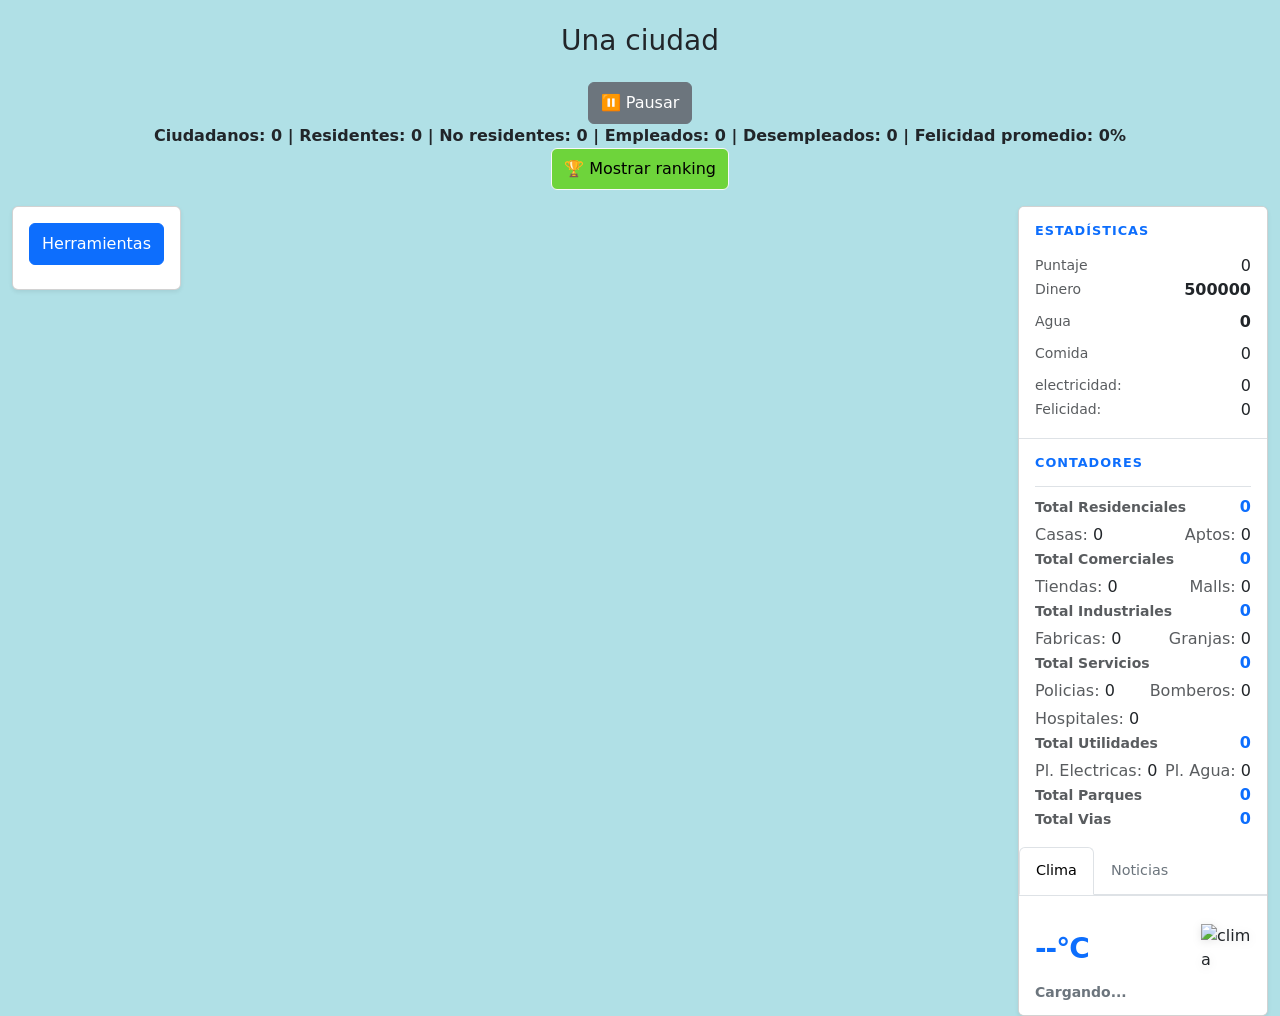
==== presentacion/vistas/juego.html @ f56097f0 "HU-23: Tablet Responsive Design (768-1024px) - COMPLETADA Implementación completa de responsividad t" ====
<!DOCTYPE html>
        <html lang="en">
        <head>
            <meta charset="UTF-8">
            <meta name="viewport" content="width=device-width, initial-scale=1.0">
            <title>juego</title>
            <!-- Bootstrap 5 CDN -->
            <link href="https://cdn.jsdelivr.net/npm/bootstrap@5.3.2/dist/css/bootstrap.min.css" rel="stylesheet">
            <link rel="stylesheet" type="text/css" href="../estilos/juego.css">
        </head>
        <body>
            <!-- game over oculto -->
            <div id="overlay-gameover" class="oculto">
                <div id="panel-gameover" class="panel">
                    <h2>💀 GAME OVER</h2>
                    <p>Tu ciudad ha colapsado por mala gestión.</p>
                </div>
            </div>

            <div id="contenedor-alertas" class="contenedor-alertas"></div>
            <h3 id="nombreCiudad" class="text-center my-4"> Una ciudad </h3>
            <button id="pausado" type="button" class="btn btn-secondary">⏸ Pausar</button>
            <div id="container-config" class="oculto">
                <h3> Deseas continuar o Eliminar? </h3>
                <button id="continuar" type="button" class="btn btn-secondary">▶ Reanudar</button>
                <button id="reiniciar" type="button" class="btn btn-secondary">Eliminar Ciudad Actual</button>
            </div>
            <div class="container-labels">
                <label id="estadisticasCiudadanos" class="text-center fw-semibold">Ciudadanos: 0 | Residentes: 0 | No residentes: 0 | Empleados: 0 | Desempleados: 0 | Felicidad promedio: 0%</label>
            </div>
            <button id="btnRanking" type="button" class="btn btn-light">🏆 Mostrar ranking</button>

            <div class="container-fluid d-flex mt-3 game-layout game-layout--baseline" data-layout-reference="desktop-baseline-v1">
                <div class="col-auto me-4 game-layout-col game-layout-col--construction tablet-sidebar-construction" id="desktopConstructionPanel">
                    <div class="tablet-sidebar-section tablet-sidebar-section--construction">
                    <div class="card shadow-sm">
                        <div class="card-body">
                            <button class="btn btn-primary w-100 mb-2" type="button" 
                                    data-bs-toggle="collapse" data-bs-target="#menuHerramientas">
                                Herramientas
                            </button>
        
                            <div class="collapse" id="menuHerramientas">
                                <div class="d-grid gap-2 border-top pt-2">
                                    
                                    <button class="btn btn-outline-success" type="button" 
                                            data-bs-toggle="collapse" data-bs-target="#opcionesConstruir">
                                        Construir
                                    </button>
        
                                    <div class="collapse" id="opcionesConstruir">
                                        <div class="d-grid gap-2 ms-2 border-start ps-2 my-2">
                                            
                                            <button class="btn btn-sm btn-light border" type="button" data-bs-toggle="collapse" data-bs-target="#tiposResidencia">Edificios residenciales</button>
                                            <div class="collapse ms-2" id="tiposResidencia">
                                                <div class="d-grid gap-1 py-1">
                                                    <button class="btn btn-objeto border" id="itemCasa" title="(Capacidad: 4, Costo: $1,000)">Casa</button>
                                                    <button class="btn btn-objeto border" id="itemApartamento" title="(Capacidad: 12, Costo: $3,000)">Apartamento</button>
                                                </div>
                                            </div>
        
                                            <button class="btn btn-sm btn-light border" type="button" data-bs-toggle="collapse" data-bs-target="#tipoComercial">Edificios comercial</button>
                                            <div class="collapse ms-2" id="tipoComercial">
                                                <div class="d-grid gap-1 py-1">
                                                    <button class="btn btn-objeto border" id="itemTienda" title="(Capacidad: 20, Costo: $5,000)">Tienda</button>
                                                    <button class="btn btn-objeto border" id="itemMall" title="(Capacidad: 100, Costo: $20,000)">Centro comercial</button>
                                                </div>
                                            </div>
        
                                            <button class="btn btn-sm btn-light border" type="button" data-bs-toggle="collapse" data-bs-target="#tipoIndustrial">Edificios industrial</button>
                                            <div class="collapse ms-2" id="tipoIndustrial">
                                                <div class="d-grid gap-1 py-1">
                                                    <button class="btn btn-objeto border" id="itemFabrica" title="(genera dinero: 800, Capacidad: 50, Costo: $5,000)">Fabrica</button>
                                                    <button class="btn btn-objeto border" id="itemGranja" title="(genera alimento: 50, Capacidad: 30, Costo: $7,000)">Granja</button>
                                                </div>
                                            </div>
        
                                            <button class="btn btn-sm btn-light border" type="button" data-bs-toggle="collapse" data-bs-target="#tipoServicio">Edificios de servicios</button>
                                            <div class="collapse ms-2" id="tipoServicio">
                                                <div class="d-grid gap-1 py-1">
                                                    <button class="btn btn-objeto border" id="itemPolicia" title="(genera felicidad: 10, Capacidad: 10, Costo: $5,000)">Policía</button>
                                                    <button class="btn btn-objeto border" id="itemBomberos" title="(genera felicidad: 10, Capacidad: 15, Costo: $8,000)">Bomberos</button>
                                                    <button class="btn btn-objeto border" id="itemHospital" title="(genera felicidad: 10, Capacidad: 50, Costo: $25,000)">Hospital</button>
                                                </div>
                                            </div>
        
                                            <button class="btn btn-sm btn-light border" type="button" data-bs-toggle="collapse" data-bs-target="#tipoUtilidad">Edificios de utilidad</button>
                                            <div class="collapse ms-2" id="tipoUtilidad">
                                                <div class="d-grid gap-1 py-1">
                                                    <button class="btn btn-objeto border" id="itemElectrica" title="(genera electricidad: 200, Capacidad: 100, Costo: $15,000)">Planta electrica</button>
                                                    <button class="btn btn-objeto border" id="itemAgua" title="(genera agua: 200, Capacidad: 150, Costo: $12,000)">Planta de agua</button>
                                                </div>
                                            </div>
        
                                            <button class="btn btn-sm btn-light border" id="itemParque" title="(costo: 1500)">Parque</button>
                                            <button class="btn btn-sm btn-light border" id="itemVia" title="(costo: 100)">Vía</button>
                                        </div>
                                    </div>
        
                                    <button class="btn btn-outline-danger" id="btnDemoler">
                                        Destruir
                                    </button>

                                    <button id="btnCalcularRuta" type="button" class="btn btn-dark">
                                        Calcular Ruta
                                    </button>

                                    <button id="btnExportar" type="button" class="btn">
                                        Exportar a JSON
                                    </button>
                                </div>
                            </div>
                        </div>
                    </div>
                    </div>
                </div> <!-- finalizacion container de herramientas desktop-->

                <div class="game-layout-col game-layout-col--map tablet-map-column">
                    <div id="grid-container" class="tablet-map-grid-container">
                        <div id="mapa" class="mapa"></div>
                    </div>
                </div>

                <!-- panel de informacion edificios (ESCONDIDO POR DEFECTO)-->
                <div id="panelEdificio" class="panel-edificio oculto">
                    <button id="cerrarPanel" class="btn btn-danger">X</button>

                    <h2 id="nombreEdificio"></h2>

                    <p><b>Costo construcción:</b> <span id="costoConstruccion"></span></p>
                    <p><b>Mantenimiento:</b> <span id="costoMantenimiento"></span></p>

                    <p><b>Consume electricidad:</b> <span id="consumoElectricidad"></span></p>
                    <p><b>Consume agua:</b> <span id="consumoAgua"></span></p>

                    <p><b>Tipo producción:</b> <span id="tipoProduccion"></span></p>
                    <p><b>Produce:</b> <span id="produccion"></span></p>

                    <p><b>Capacidad:</b> <span id="capacidad"></span></p>
                    <p><b>Ocupación:</b> <span id="ocupacion"></span></p>

                    <button id="btnDemolerPanel">Destruir Edificio</button>
                </div>

                <div class="col-auto ms-4 game-layout-col game-layout-col--tablet-sidebar tablet-sidebar-column">
                    <div class="card shadow-sm panel-derecho tablet-sidebar-card">
                        <div class="card-body p-0 d-flex flex-column tablet-sidebar-body">

                            <div class="tablet-sidebar-section tablet-sidebar-section--resources">
                                <div class="seccion-panel p-3">
                                    <h6 class="titulo-seccion">Estadísticas</h6>
                                    <div id="estadisticas-contenido">
                                        <div class="list-group list-group-flush">
                                            <div class="puntaje-container d-flex justify-content-between align-items-center">
                                                <span class="text-muted small">Puntaje</span>
                                                <span id="puntaje">0</span>
                                                <!-- Panel flotante -->
                                                    <div class="panel-desglose" id="panelDesglose">
                                                        <div class="titulo">Desglose</div>
                                                        <div>bal. Población: <span id="d-poblacion"></span></div>
                                                        <div>bal. Felicidad: <span id="d-felicidad"></span></div>
                                                        <div>bal. Dinero: <span id="d-dinero"></span></div>
                                                        <div>bal. Edificios: <span id="d-edificios"></span></div>
                                                        <div>bal. Recursos: <span id="d-recursos"></span></div>

                                                        <hr>

                                                        <div class="text-success">Bonificaciones: <span id="d-bonificaciones"></span></div>
                                                        <div class="text-danger">Penalizaciones: <span id="d-penalizaciones"></span></div>

                                                        <hr>

                                                        <div class="fw-bold">Total: <span id="d-total"></span></div>
                                                    </div>
                                            </div>
                                            <div class="d-flex justify-content-between align-items-center mb-2">
                                                <span class="text-muted small">Dinero</span>
                                                <span id="dinero" class="fw-bold">500000</span>
                                            </div>
                                            <div class="d-flex justify-content-between align-items-center mb-2">
                                                <span class="text-muted small">Agua</span>
                                                <span id="totalAgua" class="fw-bold">0</span>
                                            </div>
                                            <div class="d-flex justify-content-between align-items-center mb-2">
                                                <span class="text-muted small">Comida</span>
                                                <span id="totalAlimento">0</span>
                                            </div>
                                            <div class="d-flex justify-content-between align-items-center">
                                                <span class="text-muted small">electricidad:</span>
                                                <span id="totalElectricidad">0</span>
                                            </div>
                                            <div class="d-flex justify-content-between align-items-center">
                                                <span class="text-muted small">Felicidad:</span>
                                                <span id="promedioFelicidad">0</span>
                                            </div>
                                        </div>
                                    </div>
                                </div>
                            </div>

                            <div class="tablet-sidebar-section tablet-sidebar-section--construction" id="tabletConstructionSection" style="display: none;">
                                <!-- Placeholder: Construction section will be displayed on tablet via CSS -->
                            </div>

                            <div class="tablet-sidebar-section tablet-sidebar-section--statistics">
                                <div class="seccion-panel p-3 border-top">
                                    <h6 class="titulo-seccion">Contadores</h6>
                                    <div class="mt-2 pt-2 border-top">
                                        <div class="d-flex justify-content-between align-items-center">
                                            <span class="text-muted small fw-bold">Total Residenciales</span>
                                            <span id="contadorResidenciales" class="fw-bold text-primary">0</span>
                                        </div>
                                        <div class="d-flex justify-content-between mt-1">
                                            <span class="text-muted extra-small">Casas: <span id="contadorCasas" class="text-dark">0</span></span>
                                            <span class="text-muted extra-small">Aptos: <span id="contadorApartamentos" class="text-dark">0</span></span>
                                        </div>
                                        <div class="d-flex justify-content-between align-items-center">
                                            <span class="text-muted small fw-bold">Total Comerciales</span>
                                            <span id="contadorComerciales" class="fw-bold text-primary">0</span>
                                        </div>
                                        <div class="d-flex justify-content-between mt-1">
                                            <span class="text-muted extra-small">Tiendas: <span id="contadorTiendas" class="text-dark">0</span></span>
                                            <span class="text-muted extra-small">Malls: <span id="contadorMalls" class="text-dark">0</span></span>
                                        </div>
                                        <div class="d-flex justify-content-between align-items-center">
                                            <span class="text-muted small fw-bold">Total Industriales</span>
                                            <span id="contadorIndustriales" class="fw-bold text-primary">0</span>
                                        </div>
                                        <div class="d-flex justify-content-between mt-1">
                                            <span class="text-muted extra-small">Fabricas: <span id="contadorFabricas" class="text-dark">0</span></span>
                                            <span class="text-muted extra-small">Granjas: <span id="contadorGranjas" class="text-dark">0</span></span>
                                        </div>
                                        <div class="d-flex justify-content-between align-items-center">
                                            <span class="text-muted small fw-bold">Total Servicios</span>
                                            <span id="contadorServicios" class="fw-bold text-primary">0</span>
                                        </div>
                                        <div class="d-flex justify-content-between mt-1">
                                            <span class="text-muted extra-small">Policias: <span id="contadorPolicias" class="text-dark">0</span></span>
                                            <span class="text-muted extra-small">Bomberos: <span id="contadorBomberos" class="text-dark">0</span></span>
                                        </div>
                                        <div class="d-flex justify-content-between mt-1">
                                            <span class="text-muted extra-small">Hospitales: <span id="contadorHospitales" class="text-dark">0</span></span>
                                        </div>
                                        <div class="d-flex justify-content-between align-items-center">
                                            <span class="text-muted small fw-bold">Total Utilidades</span>
                                            <span id="contadorUtilidades" class="fw-bold text-primary">0</span>
                                        </div>
                                        <div class="d-flex justify-content-between mt-1">
                                            <span class="text-muted extra-small">Pl. Electricas: <span id="contadorElectricas" class="text-dark">0</span></span>
                                            <span class="text-muted extra-small">Pl. Agua: <span id="contadorAgua" class="text-dark">0</span></span>
                                        </div>
                                        <div class="d-flex justify-content-between align-items-center">
                                            <span class="text-muted small fw-bold">Total Parques</span>
                                            <span id="contadorParques" class="fw-bold text-primary">0</span>
                                        </div>
                                        <div class="d-flex justify-content-between align-items-center">
                                            <span class="text-muted small fw-bold">Total Vias</span>
                                            <span id="contadorVias" class="fw-bold text-primary">0</span>
                                        </div>
                                    </div>
                                </div>
                            </div>
                            </div>

                            <div class="tablet-sidebar-section tablet-sidebar-section--climate-news">
                                <!-- Tabs for Climate and News - touch-friendly for tablet -->
                                <ul class="nav nav-tabs tablet-climate-news-tabs" id="climateNewsTabs" role="tablist">
                                    <li class="nav-item" role="presentation">
                                        <button class="nav-link active tablet-tab-button" id="climate-tab" data-bs-toggle="tab" data-bs-target="#climate-pane" type="button" role="tab" aria-controls="climate-pane" aria-selected="true">
                                            Clima
                                        </button>
                                    </li>
                                    <li class="nav-item" role="presentation">
                                        <button class="nav-link tablet-tab-button" id="news-tab" data-bs-toggle="tab" data-bs-target="#news-pane" type="button" role="tab" aria-controls="news-pane" aria-selected="false">
                                            Noticias
                                        </button>
                                    </li>
                                </ul>

                                <div class="tab-content tablet-climate-news-content" id="climateNewsTabContent">
                                    <!-- Climate Tab -->
                                    <div class="tab-pane fade show active" id="climate-pane" role="tabpanel" aria-labelledby="climate-tab">
                                        <div class="seccion-panel p-3">
                                            <div id="clima-contenido">
                                                <div class="d-flex align-items-center justify-content-between mb-2">
                                                    <h3 id="clima-temp" class="fw-bold mb-0 text-primary">--°C</h3>
                                                    <img id="clima-icono" src="" alt="clima" class="clima-img">
                                                </div>

                                                <div id="clima-condicion" class="text-capitalize fw-semibold mb-3 small text-secondary">
                                                    Cargando...
                                                </div>

                                                <div class="list-group list-group-flush border-top pt-2">
                                                    <div class="clima-detalle">
                                                        <span class="text-muted small">Humedad</span>
                                                        <span id="clima-humedad" class="clima-valor">--%</span>
                                                    </div>
                                                    <div class="clima-detalle">
                                                        <span class="text-muted small">Viento</span>
                                                        <span id="clima-viento" class="clima-valor">-- m/s</span>
                                                    </div>
                                                </div>
                                            </div>
                                        </div>
                                    </div>

                                    <!-- News Tab -->
                                    <div class="tab-pane fade" id="news-pane" role="tabpanel" aria-labelledby="news-tab">
                                        <div class="seccion-panel p-3">
                                            <div id="noticias-contenido">
                                            </div>
                                        </div>
                                    </div>
                                </div>
                            </div>
                        </div>
                    </div>
                </div>
            </div>
            
            <script type="module" src="../../negocio/controladorJuego.js"></script>
            <script type="module" src="../../negocio/controladorRutas.js"></script>
            <script src="https://cdn.jsdelivr.net/npm/bootstrap@5.3.2/dist/js/bootstrap.bundle.min.js"></script>
            
        </body>
    </html>
---- presentacion/estilos/juego.css ----
body{
    display: flex;
    flex-direction: column;
    align-items: center;
    background-color:powderblue ;
}

/* These classes are intentionally neutral to keep desktop/tablet/mobile
   appearance unchanged while introducing semantic layout anchors. */
.game-layout--baseline {
    width: 100%;
}

.game-layout-col,
.tablet-map-column,
.tablet-map-grid-container,
.tablet-sidebar-column,
.tablet-sidebar-card,
.tablet-sidebar-body,
.tablet-sidebar-section,
.tablet-sidebar-construction {
    min-width: 0;
}

.cursor-demolicion {
    cursor: url("/textures/hammer1redim.png"), auto;
}

#mapa{
    display: grid;
    gap: 2px;

    width: min(800px, 80vw);
    aspect-ratio: 1 / 1;
}

#nombreCiudad{
    text-align: center;
}

#overlay-gameover {
    position: fixed;
    top: 0;
    left: 0;
    width: 100%;
    height: 100%;

    display: flex;
    justify-content: center;
    align-items: center;

    background: rgba(0, 0, 0, 0.75);
    z-index: 9999;
    color: white;

    opacity: 1;
    visibility: visible;

    transition: opacity 0.3s ease;
}

@keyframes fadeIn {
    to {
        opacity: 1;
    }
}

#panel-gameover {
    transform: scale(0.8);
    animation: zoomIn 0.4s ease forwards;
}

@keyframes zoomIn {
    to {
        transform: scale(1);
    }
}

#overlay-gameover.oculto{
    display: none;
}

.oculto{
    display:none;
}


#container-config{
    position: fixed;
    top: 50%;
    left: 50%;
    transform: translate(-50%, -50%);
    
    background-color: rgb(85, 152, 95);
    border: 2px solid #b4aaaa;
    border-radius: 5px;
    padding: 15px;
    width: 250px;         
    max-height: 40vh;     
    color:white;
    
    overflow-y: auto; 
    
    box-shadow: 0 5px 15px rgba(0,0,0,0.3);
    z-index: 9999;
}

#continuar{
    margin-bottom: 10px;
}

.contenedor-alertas {
    position: fixed;
    top: 20px;
    right: 20px;
    z-index: 9999;
    display: flex;
    flex-direction: column;
    gap: 10px;
}

.alerta-toast {
    background: rgba(0, 0, 0, 0.6);
    color: #fff;
    padding: 10px 15px;
    border-radius: 8px;
    font-size: 14px;
    background: linear-gradient(
        135deg,
        rgba(0,0,0,0.8),
        rgba(50,50,50,0.7)
    );
    opacity: 0;
    transform: translateY(-10px);
    transition: all 0.3s ease;
}

.alerta-toast.mostrar {
    opacity: 1;
    transform: translateY(0);
}

.alerta-toast.ocultar {
    opacity: 0;
    transform: translateY(-10px);
}

.alerta-toast--inmigracion {
    background: linear-gradient(135deg, rgba(8, 102, 45, 0.95), rgba(23, 153, 79, 0.88));
    border-left: 4px solid #9df3b7;
}

.alerta-toast--emigracion {
    background: linear-gradient(135deg, rgba(144, 22, 22, 0.95), rgba(190, 35, 35, 0.88));
    border-left: 4px solid #ffb2b2;
}

.alerta-toast--crisis {
    background: linear-gradient(135deg, rgba(75, 8, 8, 0.97), rgba(122, 12, 12, 0.9));
    border-left: 4px solid #ff5f5f;
}

.overlay-pausa {
    position: fixed;
    top: 0;
    left: 0;
    width: 100%;
    height: 100%;

    background: rgba(0, 0, 0, 0.6);
    z-index: 1000;
}

/* a destacar */
.container-config.activo {
    position: relative;
    z-index: 1001; /* mas alto que overlay */
}

#panelEdificio {
    position: fixed;
    top: 50%;
    left: 50%;
    transform: translate(-50%, -50%);
    
    background-color: rgb(39, 35, 35);
    border: 2px solid #333;
    border-radius: 5px;
    padding: 15px;
    width: 250px;         
    max-height: 40vh;     
    color:white;
    
    overflow-y: auto; 
    
    box-shadow: 0 5px 15px rgba(0,0,0,0.3);
    z-index: 9998;
}

#cerrarPanel{
    border: 1px solid black;
    padding: 2px 6px;
    font-size: 12px;
    width: 25px;
    height: 25px;
    cursor: pointer;
}

#btnDemolerPanel{
    border: 1px solid #c0392b;
    color: #c0392b;
    background: transparent;

    padding: 4px 8px;
    font-size: 15px;

    border-radius: 4px;
    cursor: pointer;

    transition: all 0.2s ease;
}

#btnDemolerPanel:hover{
    background: #c0392b;
    color: white;
}

#btnExportar{
    background-color:gold;
    color: black;
    border: none;
}

.puntaje-container {
    position: relative;
    cursor: pointer;
}

/* Panel oculto por defecto */
.panel-desglose {
    position: absolute;
    top: 120%;
    right: 0;

    width: 220px;
    padding: 10px;

    background: #1e1e1e;
    color: #fff;
    border-radius: 8px;
    font-size: 12px;

    box-shadow: 0 4px 12px rgba(0,0,0,0.3);

    opacity: 0;
    visibility: hidden;
    transform: translateY(-5px);

    transition: all 0.2s ease;
    z-index: 1000;
}

/* el hover */
.puntaje-container:hover .panel-desglose {
    opacity: 1;
    visibility: visible;
    transform: translateY(0);
}

/* Detalles */
.panel-desglose {
    opacity: 0;
    visibility: hidden;
    transform: translateY(-5px);
    transition: all 0.2s ease;
}

.panel-desglose hr {
    border: none;
    border-top: 1px solid rgba(255,255,255,0.2);
    margin: 6px 0;
}

.btn-light{
    background-color: #6ed43b;
}

.celda.origen {
    background-color: #c0392b; /* rojo */
}

.celda.destino {
    background-color: #c0392b; /* rojo */
}

.celda.ruta {
    border: solid;
    transition: background-color 0.2s;
    transition: border 0.2s; /* opcional para animar */
}

.container-labels{
    display: flex;
    gap: 10px;
    flex-wrap: wrap;
}

.celda{
    background: rgb(55, 181, 55);
    border-radius: 3px;

    display: flex;
    align-items: center;
    justify-content: center;
}

/* via */

.celda[subtype="r"]{
    background-image: url("/textures/via.webp");
    background-size: cover;
}

/* residenciales */

.celda[subtype="R1"]{
    background-image: url("/textures/casa.png");
    background-size: cover;
    background-position: center;
    background-repeat: no-repeat;
}

.celda[subtype="R2"]{
    background-image: url("/textures/apartamento.png");
    background-size: cover;
    background-position: center;
    background-repeat: no-repeat;
}

/* comerciales */

.celda[subtype="C1"]{
    background-image: url("/textures/tienda.png");
    background-size: cover;
    background-position: center;
    background-repeat: no-repeat;
}

.celda[subtype="C2"]{
    background-image: url("/textures/centro-comercial.png");
    background-size: cover;
    background-position: center;
    background-repeat: no-repeat;
}

/* industriales */

.celda[subtype="I1"]{
    background-image: url("/textures/fabrica1.webp");
    background-size: cover;
    background-position: center;
    background-repeat: no-repeat;
}

.celda[subtype="I2"]{
    background-image: url("/textures/granja.png");
    background-size: cover;
    background-position: center;
    background-repeat: no-repeat;
}

/* planta servicios */

.celda[subtype="S1"]{
    background-image: url("/textures/policia-estacion.png");
    background-size: cover;
    background-position: center;
    background-repeat: no-repeat;
}

.celda[subtype="S2"]{
    background-image: url("/textures/estacion-bomberos.png");
    background-size: cover;
    background-position: center;
    background-repeat: no-repeat;
}

.celda[subtype="S3"]{
    background-image: url("/textures/hospital.png");
    background-size: cover;
    background-position: center;
    background-repeat: no-repeat;
}

/* plantas utilidad */

.celda[subtype="U1"]{
    background-image: url("/textures/planta-electrica.png");
    background-size: cover;
    background-position: center;
    background-repeat: no-repeat;
}

.celda[subtype="U2"]{
    background-image: url("/textures/planta-agua.png");
    background-size: cover;
    background-position: center;
    background-repeat: no-repeat;
}

/* parque */

.celda[subtype="P1"]{
    background-image: url("/textures/parque.png");
    background-size: cover;
    background-position: center;
    background-repeat: no-repeat;
}

.panel-derecho {
    width: 250px; 
    min-height: 400px;
    background-color: #ffffff;
}

.seccion-panel:hover {
    background-color: #f8f9fa; 
}

.seccion-panel h6 {
    color: #0d6efd;
    font-weight: bold;
    text-transform: uppercase;
    font-size: 0.8rem;
    margin-bottom: 1rem;
}

/* Contenedor de la imagen del clima */
.clima-img {
    width: 50px;
    height: 50px;
    filter: drop-shadow(0px 2px 4px rgba(0, 0, 0, 0.1));
}


.clima-detalle {
    display: flex;
    justify-content: space-between;
    align-items: center;
    margin-bottom: 0.25rem;
}

.clima-valor {
    font-weight: bold;
    font-size: 0.875rem; 
}


.titulo-seccion {
    color: #6c757d;
    text-transform: uppercase;
    font-size: 0.75rem;
    letter-spacing: 1px;
    font-weight: bold;
}


#clima-temp {
    letter-spacing: -1px;
}

.noticia-item {
    padding: 12px 0;
    border-bottom: 1px solid #eee;
    transition: background-color 0.2s;
}

.noticia-item:last-child {
    border-bottom: none; 
}


.noticia-img {
    width: 100%;
    height: 120px;
    object-fit: cover; 
    border-radius: 6px;
    margin-bottom: 8px;
    background-color: #f0f0f0;
}

/* Título de la noticia */
.noticia-titulo {
    font-size: 0.9rem;
    font-weight: 700;
    line-height: 1.3;
    margin-bottom: 6px;
    color: #212529;
}

/* Descripción corta */
.noticia-desc {
    font-size: 0.75rem;
    color: #6c757d;
    margin-bottom: 8px;
    /* Efecto de recorte a 3 líneas */
    display: -webkit-box;
    -webkit-line-clamp: 3;
    -webkit-box-orient: vertical;
    overflow: hidden;
}

/* Pie de la noticia (Fecha y Link) */
.noticia-footer {
    display: flex;
    justify-content: space-between;
    align-items: center;
}

.noticia-fecha {
    font-size: 0.7rem;
    color: #0d6efd;
    font-weight: 600;
}

.noticia-link {
    font-size: 0.7rem;
    text-decoration: none;
    font-weight: bold;
    color: #0d6efd;
}

.noticia-link:hover {
    text-decoration: underline;
}

/* Ajuste para que el panel derecho pueda moverse hacia abajo*/
.panel-derecho {
    max-height: 90vh;
    overflow-y: auto;
}

.seccion-panel {
    background-color: #fff;
}

.titulo-seccion {
    font-size: 0.85rem;
    text-transform: uppercase;
    letter-spacing: 1px;
    color: #495057;
    font-weight: 800;
    margin-bottom: 15px;
}

/* ═══════════════════════════════════════════════════════════╗
   PASO 7 & 8: Global Touch & Accessibility Improvements
   Button sizing, hover states, and tooltip styling
   ═══════════════════════════════════════════════════════════╝ */

/* Global button sizing for consistency */
button:not(.tablet-tab-button):not(.nav-link) {
    min-height: 32px;
    padding: 8px 12px !important;
    transition: all 0.2s ease;
}

/* Bootstrap tooltips styling */
.tooltip {
    font-size: 0.85rem;
}

.tooltip-inner {
    background-color: rgba(0, 0, 0, 0.9);
    border-radius: 4px;
    padding: 8px 12px;
    max-width: 200px;
    text-align: left;
    word-wrap: break-word;
    line-height: 1.3;
}

/* Button titles fallback styling */
button[title],
a[title],
[data-bs-toggle="tooltip"] {
    position: relative;
}

/* ═══════════════════════════════════════════════════════════╗
   HU-23: TABLET RESPONSIVE (768px - 1024px)
   Steps 3, 4, 5, 6: Layout 70/30 + Sidebar reordering + Climate/News tabs + Orientation support
   Steps 7, 8: Touch-friendly buttons + Tooltip & Modal scaling
   ═══════════════════════════════════════════════════════════╝ */

/* ─────────────────────────────────────────────────────────
   PASO 5: Climate & News Tabs (Touch-Friendly)
   ─────────────────────────────────────────────────────────*/

.tablet-climate-news-tabs {
    border-bottom: 2px solid #dee2e6;
    margin-bottom: 0;
    padding: 0;
}

.tablet-tab-button {
    padding: 12px 16px !important;
    min-height: 44px;
    font-size: 0.9rem;
    font-weight: 500;
    border: none;
    border-bottom: 3px solid transparent;
    border-radius: 0;
    color: #6c757d;
    transition: all 0.2s ease;
    touch-action: manipulation;
}

.tablet-tab-button:hover {
    color: #212529;
    background-color: #f8f9fa;
    border-bottom-color: #ccc;
}

.tablet-tab-button.active {
    color: #0d6efd;
    border-bottom-color: #0d6efd;
    background-color: transparent;
}

.tablet-climate-news-content {
    padding: 0;
    min-height: 200px;
}

.tablet-climate-news-content .tab-pane {
    padding: 12px 0;
}

.tablet-climate-news-content .seccion-panel {
    margin: 0;
    border: none;
}

/* ─────────────────────────────────────────────────────────
   PASO 6: ORIENTATION SUPPORT - VERTICAL (PORTRAIT)
   768px - 1024px, Portrait orientation
   ─────────────────────────────────────────────────────────*/

@media (min-width: 768px) and (max-width: 1024px) and (orientation: portrait) {
    /* Step 3: Prevent global horizontal scroll */
    body {
        overflow-x: hidden;
    }

    .game-layout {
        display: grid;
        grid-template-columns: 30% 70%;
        grid-template-rows: auto;
        gap: 0;
        width: 100%;
        max-width: 100%;
        overflow-x: hidden;
    }

    /* Grid positioning: Resources, Construction, Maps, Statistics */
    .game-layout-col--construction {
        grid-column: 1;
        grid-row: 2;
        margin: 0;
        padding: 0;
        border: none;
    }

    .game-layout-col--construction .tablet-sidebar-section {
        margin: 0;
        padding: 12px;
        border-bottom: 2px solid #f0f0f0;
    }

    .game-layout-col--construction .card {
        border-radius: 0;
        margin: 0;
    }

    /* Map column: appears on the right */
    .game-layout-col--map {
        grid-column: 2;
        grid-row: 1 / 4;
        width: 100%;
        min-width: 0;
        overflow-x: hidden;
        padding: 10px;
    }

    /* Tablet sidebar column: appears on the left */
    .game-layout-col--tablet-sidebar {
        grid-column: 1;
        grid-row: 1;
        grid-row-end: 3;
        width: 100%;
        min-width: 0;
        margin-left: 0;
        height: auto;
        max-height: 90vh;
        overflow-y: auto;
    }

    /* Step 3: Layout 70/30 distribution (adjusted for grid) */
    .tablet-map-grid-container {
        width: 100%;
        display: flex;
        justify-content: center;
        align-items: center;
        padding: 10px;
    }

    /* Step 3: Adjust grid cell size to fit 100% within available space */
    #mapa {
        width: min(100%, 85vw * 0.7);
        max-width: 100%;
        aspect-ratio: 1 / 1;
    }

    .tablet-sidebar-card {
        width: 100%;
        border-radius: 0;
        box-shadow: none;
        border-left: 1px solid #ddd;
    }

    .tablet-sidebar-body {
        flex-direction: column;
        overflow-y: auto;
        max-height: 90vh;
    }

    /* Step 4: Sidebar section ordering - Resources (top) */
    .tablet-sidebar-section--resources {
        order: 1;
        border-bottom: 2px solid #f0f0f0;
        padding: 12px;
    }

    .tablet-sidebar-section--resources .seccion-panel {
        padding: 12px !important;
    }

    .tablet-sidebar-section--resources .titulo-seccion {
        font-size: 0.75rem;
        margin-bottom: 10px;
    }

    /* Step 4: Sidebar section ordering - Statistics (bottom) */
    .tablet-sidebar-section--statistics {
        order: 3;
        border-bottom: 2px solid #f0f0f0;
        padding: 12px;
    }

    .tablet-sidebar-section--statistics .seccion-panel {
        padding: 12px !important;
    }

    .tablet-sidebar-section--statistics .titulo-seccion {
        font-size: 0.75rem;
        margin-bottom: 10px;
    }

    /* Step 5: Climate & News section with tabs (bottom-most) */
    .tablet-sidebar-section--climate-news {
        order: 4;
        padding: 0;
        max-height: 25vh;
        overflow: hidden;
        border-bottom: 2px solid #f0f0f0;
        display: flex;
        flex-direction: column;
    }

    .tablet-sidebar-section--climate-news .tablet-climate-news-tabs {
        margin: 0;
        border-bottom: 1px solid #ddd;
    }

    .tablet-sidebar-section--climate-news .tablet-climate-news-content {
        overflow-y: auto;
        flex: 1;
        min-height: 0;
    }

    .tablet-sidebar-section--climate-news .seccion-panel {
        padding: 10px !important;
        margin-bottom: 8px;
    }

    .tablet-sidebar-section--climate-news .titulo-seccion {
        font-size: 0.7rem;
        margin-bottom: 6px;
    }

    /* Compress content in sidebar sections for tablet */
    .tablet-sidebar-section--resources .list-group {
        font-size: 0.8rem;
    }

    .tablet-sidebar-section--resources .d-flex {
        margin-bottom: 6px;
        font-size: 0.8rem;
    }

    .tablet-sidebar-section--statistics .d-flex {
        font-size: 0.75rem;
        margin-bottom: 4px;
    }

    /* ─────────────────────────────────────────────────────
       PASO 7: Touch-Friendly Buttons (Portrait)
       ─────────────────────────────────────────────────────*/

    /* All buttons in tablet view: min height 44px, adequate padding */
    .btn {
        min-height: 44px;
        padding: 10px 16px !important;
        font-size: 0.95rem;
        transition: all 0.2s ease;
        display: flex;
        align-items: center;
        justify-content: center;
    }

    /* Construction menu buttons: increased spacing */
    .game-layout-col--construction .btn {
        min-height: 44px;
        padding: 12px 16px !important;
        font-size: 0.9rem;
        margin-bottom: 8px;
        border-radius: 4px;
    }

    .game-layout-col--construction .d-grid.gap-2 {
        gap: 8px !important;
    }

    .game-layout-col--construction #menuHerramientas {
        max-height: 35vh;
        overflow-y: auto;
    }

    /* Tab buttons already 44px, ensure consistent spacing */
    .tablet-tab-button {
        margin-bottom: 4px;
    }

    /* All nav items with adequate spacing */
    .nav-item {
        margin-right: 4px;
    }

    /* ─────────────────────────────────────────────────────
       PASO 8: Tooltips & Modals Scaling (Portrait)
       ─────────────────────────────────────────────────────*/

    /* Bootstrap tooltip customization */
    .tooltip {
        font-size: 0.95rem;
    }

    .tooltip-inner {
        padding: 10px 14px;
        background-color: rgba(0, 0, 0, 0.9);
        border-radius: 4px;
        max-width: 250px;
        text-align: center;
        word-wrap: break-word;
    }

    /* Button titles (fallback for native tooltips) */
    button[title],
    a[title],
    [data-bs-toggle="tooltip"] {
        position: relative;
    }

    /* Panel de información de edificio: scaled to 60% width */
    #panelEdificio {
        width: 60vw;
        max-width: 550px;
        min-width: 280px;
        max-height: 70vh;
        padding: 18px;
        border-radius: 6px;
    }

    #panelEdificio h2 {
        font-size: 1.1rem;
        margin-bottom: 12px;
    }

    #panelEdificio p {
        font-size: 0.9rem;
        margin-bottom: 8px;
        line-height: 1.4;
    }

    #panelEdificio .btn {
        min-height: 40px;
        margin-top: 12px;
    }

    #cerrarPanel {
        min-height: 32px;
        min-width: 32px;
        padding: 4px 8px !important;
        font-size: 14px;
    }

    /* Overlay modals */
    #overlay-gameover {
        background: rgba(0, 0, 0, 0.85);
    }

    #container-config {
        width: 60vw;
        max-width: 500px;
        min-width: 280px;
        max-height: 70vh;
        border-radius: 6px;
    }
}

/* ─────────────────────────────────────────────────────────
   PASO 6: ORIENTATION SUPPORT - HORIZONTAL (LANDSCAPE)
   768px - 1024px, Landscape orientation
   Wider distribution: map more prominent, sidebars optimized
   ─────────────────────────────────────────────────────────*/

@media (min-width: 768px) and (max-width: 1024px) and (orientation: landscape) {
    /* Step 3: Prevent global horizontal scroll */
    body {
        overflow-x: hidden;
    }

    .game-layout {
        display: grid;
        grid-template-columns: 25% 50% 25%;
        grid-template-rows: 1fr;
        gap: 0;
        width: 100%;
        max-width: 100%;
        overflow-x: hidden;
        height: 100vh;
        max-height: 100vh;
    }

    /* Left sidebar: Resources & Construction */
    .game-layout-col--construction {
        grid-column: 1;
        grid-row: 1;
        margin: 0;
        padding: 0;
        border: none;
        overflow-y: auto;
        max-height: 100vh;
    }

    .game-layout-col--construction .tablet-sidebar-section {
        margin: 0;
        padding: 12px;
        border-bottom: 1px solid #f0f0f0;
    }

    .game-layout-col--construction .card {
        border-radius: 0;
        margin: 0;
    }

    /* Center: Map */
    .game-layout-col--map {
        grid-column: 2;
        grid-row: 1;
        width: 100%;
        min-width: 0;
        overflow: hidden;
        padding: 8px;
        display: flex;
        align-items: center;
        justify-content: center;
    }

    /* Right sidebar: Statistics, Climate & News */
    .game-layout-col--tablet-sidebar {
        grid-column: 3;
        grid-row: 1;
        width: 100%;
        min-width: 0;
        margin-left: 0;
        height: 100vh;
        max-height: 100vh;
        overflow-y: auto;
    }

    /* Step 3: Layout distribution for landscape */
    .tablet-map-grid-container {
        width: 100%;
        display: flex;
        justify-content: center;
        align-items: center;
        padding: 8px;
        height: 100%;
    }

    /* Adjust map for landscape: more compact */
    #mapa {
        width: min(100%, 50vw * 0.85);
        max-width: 100%;
        aspect-ratio: 1 / 1;
    }

    .tablet-sidebar-card {
        width: 100%;
        border-radius: 0;
        box-shadow: none;
        border-left: 1px solid #ddd;
    }

    .tablet-sidebar-body {
        flex-direction: column;
        overflow-y: auto;
        max-height: 100vh;
    }

    /* Step 4-5: Sidebar section ordering - Landscape */
    .tablet-sidebar-section--resources {
        order: 1;
        border-bottom: 1px solid #f0f0f0;
        padding: 12px;
        display: none;
    }

    .tablet-sidebar-section--resources .seccion-panel {
        padding: 10px !important;
    }

    .tablet-sidebar-section--resources .titulo-seccion {
        font-size: 0.7rem;
        margin-bottom: 8px;
    }

    .tablet-sidebar-section--statistics {
        order: 2;
        border-bottom: 1px solid #f0f0f0;
        padding: 12px;
    }

    .tablet-sidebar-section--statistics .seccion-panel {
        padding: 10px !important;
    }

    .tablet-sidebar-section--statistics .titulo-seccion {
        font-size: 0.7rem;
        margin-bottom: 8px;
    }

    /* Step 5: Climate & News section with tabs in landscape */
    .tablet-sidebar-section--climate-news {
        order: 3;
        padding: 0;
        overflow: hidden;
        border-bottom: 1px solid #f0f0f0;
        display: flex;
        flex-direction: column;
        flex: 1;
    }

    .tablet-sidebar-section--climate-news .tablet-climate-news-tabs {
        margin: 0;
        border-bottom: 1px solid #ddd;
    }

    .tablet-sidebar-section--climate-news .tablet-climate-news-content {
        overflow-y: auto;
        flex: 1;
        min-height: 0;
    }

    .tablet-sidebar-section--climate-news .seccion-panel {
        padding: 10px !important;
        margin-bottom: 0;
    }

    .tablet-sidebar-section--climate-news .titulo-seccion {
        font-size: 0.65rem;
        margin-bottom: 6px;
    }

    /* Compress content in landscape */
    .tablet-sidebar-section--statistics .d-flex {
        font-size: 0.7rem;
        margin-bottom: 2px;
    }

    /* ─────────────────────────────────────────────────────────
       PASO 7: Touch-Friendly Buttons (Landscape)
       ─────────────────────────────────────────────────────────*/

    /* All buttons in landscape: min height 44px, adequate padding */
    .btn {
        min-height: 44px;
        padding: 10px 16px !important;
        font-size: 0.9rem;
        transition: all 0.2s ease;
        display: flex;
        align-items: center;
        justify-content: center;
    }

    /* Construction menu styling for landscape left sidebar */
    .game-layout-col--construction .btn {
        min-height: 44px;
        padding: 12px 16px !important;
        font-size: 0.85rem;
        margin-bottom: 6px;
        border-radius: 4px;
    }

    .game-layout-col--construction .d-grid.gap-2 {
        gap: 6px !important;
    }

    .game-layout-col--construction #menuHerramientas {
        max-height: 70vh;
        overflow-y: auto;
    }

    /* Tab buttons in landscape */
    .tablet-tab-button {
        min-height: 42px;
        padding: 10px 14px !important;
        margin-bottom: 3px;
    }

    /* ─────────────────────────────────────────────────────────
       PASO 8: Tooltips & Modals Scaling (Landscape)
       ─────────────────────────────────────────────────────────*/

    /* Tooltip customization for landscape */
    .tooltip {
        font-size: 0.9rem;
    }

    .tooltip-inner {
        padding: 10px 14px;
        background-color: rgba(0, 0, 0, 0.9);
        border-radius: 4px;
        max-width: 240px;
        text-align: center;
        word-wrap: break-word;
    }

    /* Panel de información de edificio: scaled for landscape (60% width) */
    #panelEdificio {
        width: 60vw;
        max-width: 540px;
        min-width: 260px;
        max-height: 80vh;
        padding: 16px;
        border-radius: 6px;
    }

    #panelEdificio h2 {
        font-size: 1.05rem;
        margin-bottom: 10px;
    }

    #panelEdificio p {
        font-size: 0.85rem;
        margin-bottom: 6px;
        line-height: 1.3;
    }

    #panelEdificio .btn {
        min-height: 40px;
        margin-top: 10px;
    }

    #cerrarPanel {
        min-height: 32px;
        min-width: 32px;
        padding: 4px 8px !important;
        font-size: 14px;
    }

    /* Overlay modals */
    #overlay-gameover {
        background: rgba(0, 0, 0, 0.85);
    }

    #container-config {
        width: 60vw;
        max-width: 480px;
        min-width: 240px;
        max-height: 80vh;
        border-radius: 6px;
    }
}

/* ─────────────────────────────────────────────────────────*/
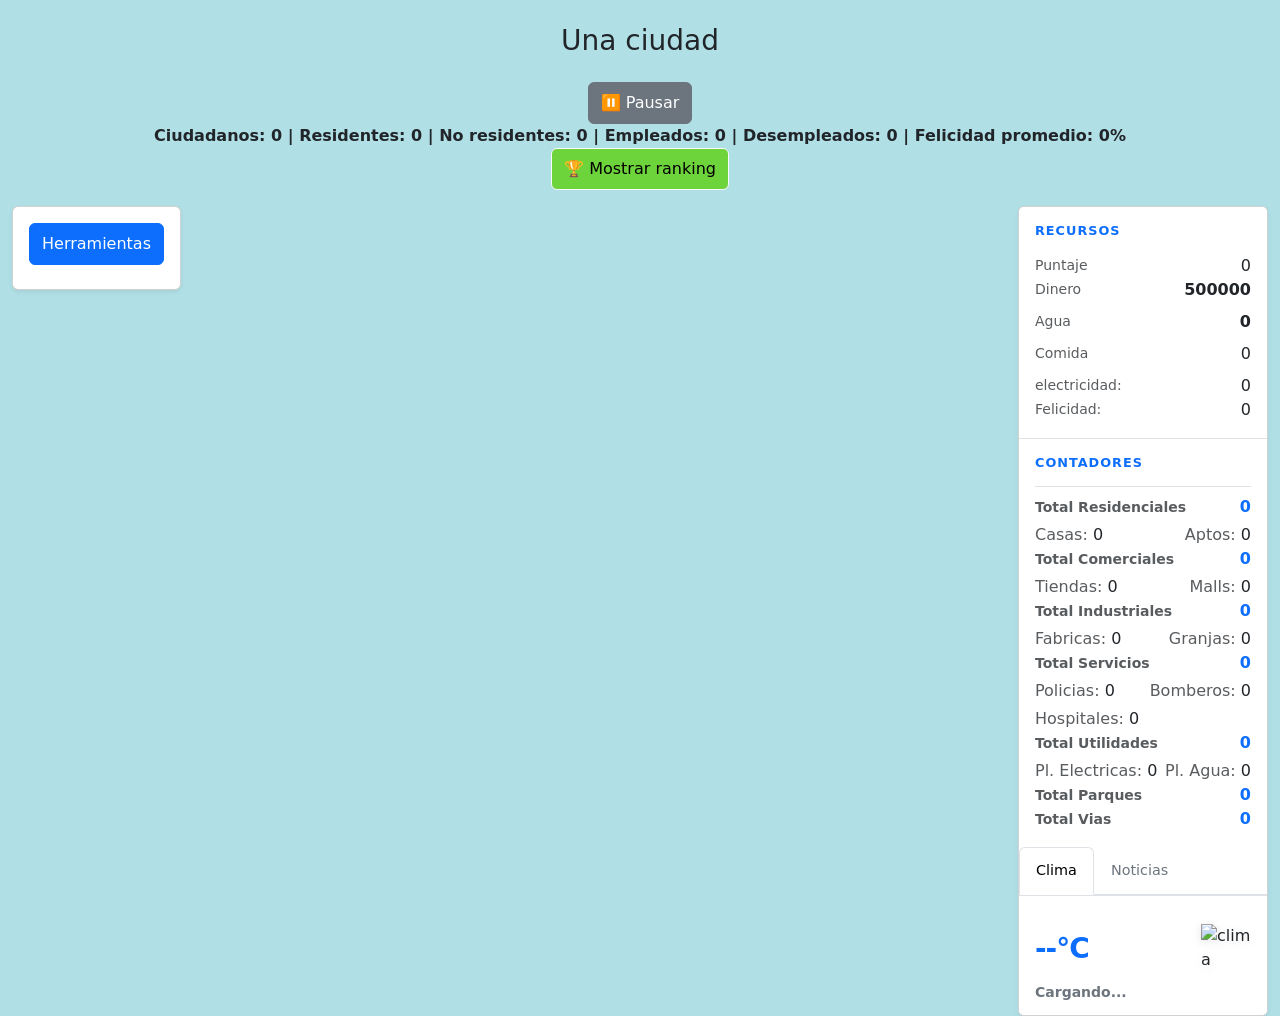
==== commit d436b632: "HU-23: ajuste final tablet y tooltips" ====
--- a/presentacion/vistas/juego.html
+++ b/presentacion/vistas/juego.html
@@ -32,8 +32,8 @@
 
             <div class="container-fluid d-flex mt-3 game-layout game-layout--baseline" data-layout-reference="desktop-baseline-v1">
                 <div class="col-auto me-4 game-layout-col game-layout-col--construction tablet-sidebar-construction" id="desktopConstructionPanel">
-                    <div class="tablet-sidebar-section tablet-sidebar-section--construction">
-                    <div class="card shadow-sm">
+                    <div class="tablet-sidebar-section tablet-sidebar-section--construction" id="desktopConstructionSection">
+                    <div class="card shadow-sm" id="constructionMenuContainer">
                         <div class="card-body">
                             <button class="btn btn-primary w-100 mb-2" type="button" 
                                     data-bs-toggle="collapse" data-bs-target="#menuHerramientas">
@@ -148,7 +148,7 @@
 
                             <div class="tablet-sidebar-section tablet-sidebar-section--resources">
                                 <div class="seccion-panel p-3">
-                                    <h6 class="titulo-seccion">Estadísticas</h6>
+                                    <h6 class="titulo-seccion">Recursos</h6>
                                     <div id="estadisticas-contenido">
                                         <div class="list-group list-group-flush">
                                             <div class="puntaje-container d-flex justify-content-between align-items-center">
@@ -198,7 +198,7 @@
                                 </div>
                             </div>
 
-                            <div class="tablet-sidebar-section tablet-sidebar-section--construction" id="tabletConstructionSection" style="display: none;">
+                            <div class="tablet-sidebar-section tablet-sidebar-section--construction" id="tabletConstructionSection">
                                 <!-- Placeholder: Construction section will be displayed on tablet via CSS -->
                             </div>
 
@@ -259,7 +259,6 @@
                                         </div>
                                     </div>
                                 </div>
-                            </div>
                             </div>
 
                             <div class="tablet-sidebar-section tablet-sidebar-section--climate-news">
@@ -319,9 +318,63 @@
                 </div>
             </div>
             
+            <script>
+                (function () {
+                    const mediaTablet = window.matchMedia("(min-width: 768px) and (max-width: 1024px)");
+
+                    function syncConstructionMenuPlacement() {
+                        const menuContainer = document.getElementById("constructionMenuContainer");
+                        const desktopSection = document.getElementById("desktopConstructionSection");
+                        const tabletSection = document.getElementById("tabletConstructionSection");
+
+                        if (!menuContainer || !desktopSection || !tabletSection) {
+                            return;
+                        }
+
+                        if (mediaTablet.matches) {
+                            if (menuContainer.parentElement !== tabletSection) {
+                                tabletSection.appendChild(menuContainer);
+                            }
+                        } else {
+                            if (menuContainer.parentElement !== desktopSection) {
+                                desktopSection.appendChild(menuContainer);
+                            }
+                        }
+                    }
+
+                    window.addEventListener("resize", syncConstructionMenuPlacement);
+                    document.addEventListener("DOMContentLoaded", syncConstructionMenuPlacement);
+                    syncConstructionMenuPlacement();
+                })();
+            </script>
+
             <script type="module" src="../../negocio/controladorJuego.js"></script>
             <script type="module" src="../../negocio/controladorRutas.js"></script>
             <script src="https://cdn.jsdelivr.net/npm/bootstrap@5.3.2/dist/js/bootstrap.bundle.min.js"></script>
+            <script>
+                (function () {
+                    const tooltipCandidates = document.querySelectorAll("[title]");
+
+                    tooltipCandidates.forEach((el) => {
+                        const titleValue = el.getAttribute("title");
+                        if (!titleValue) {
+                            return;
+                        }
+
+                        el.setAttribute("data-bs-title", titleValue);
+                        el.removeAttribute("title");
+                        el.setAttribute("data-bs-toggle", "tooltip");
+                    });
+
+                    const tooltipElements = document.querySelectorAll('[data-bs-toggle="tooltip"]');
+                    tooltipElements.forEach((el) => {
+                        new bootstrap.Tooltip(el, {
+                            trigger: "hover focus",
+                            container: "body"
+                        });
+                    });
+                })();
+            </script>
             
         </body>
     </html>
--- a/presentacion/estilos/juego.css
+++ b/presentacion/estilos/juego.css
@@ -505,6 +505,7 @@
     margin-bottom: 8px;
     /* Efecto de recorte a 3 líneas */
     display: -webkit-box;
+    line-clamp: 3;
     -webkit-line-clamp: 3;
     -webkit-box-orient: vertical;
     overflow: hidden;
@@ -647,6 +648,74 @@
    768px - 1024px, Portrait orientation
    ─────────────────────────────────────────────────────────*/
 
+@media (min-width: 768px) and (max-width: 1024px) {
+    body {
+        overflow-x: hidden;
+    }
+
+    .game-layout {
+        display: grid !important;
+        grid-template-columns: 70% 30%;
+        grid-template-rows: auto auto;
+        gap: 12px;
+        width: 100%;
+        max-width: 100%;
+        align-items: start;
+    }
+
+    .game-layout-col--map {
+        grid-column: 1;
+        grid-row: 1 / 3;
+        width: 100%;
+        min-width: 0;
+        padding: 8px;
+        overflow: hidden;
+    }
+
+    .game-layout-col--construction {
+        grid-column: 2;
+        grid-row: 1;
+        margin: 0 !important;
+        padding: 0;
+        width: 100%;
+        min-width: 0;
+    }
+
+    .game-layout-col--tablet-sidebar {
+        grid-column: 2;
+        grid-row: 2;
+        margin: 0 !important;
+        width: 100%;
+        min-width: 0;
+        max-height: 60vh;
+        overflow-y: auto;
+    }
+
+    .tablet-map-grid-container {
+        width: 100%;
+        display: flex;
+        justify-content: center;
+        align-items: center;
+    }
+
+    #mapa {
+        width: min(100%, 720px);
+        max-width: 100%;
+        aspect-ratio: 1 / 1;
+    }
+
+    .tablet-sidebar-card {
+        width: 100%;
+        border-radius: 0;
+        box-shadow: none;
+    }
+
+    .tablet-sidebar-body {
+        max-height: 60vh;
+        overflow-y: auto;
+    }
+}
+
 @media (min-width: 768px) and (max-width: 1024px) and (orientation: portrait) {
     /* Step 3: Prevent global horizontal scroll */
     body {
@@ -654,19 +723,14 @@
     }
 
     .game-layout {
-        display: grid;
-        grid-template-columns: 30% 70%;
-        grid-template-rows: auto;
-        gap: 0;
-        width: 100%;
-        max-width: 100%;
-        overflow-x: hidden;
+        grid-template-columns: 70% 30%;
+        gap: 12px;
     }
 
     /* Grid positioning: Resources, Construction, Maps, Statistics */
     .game-layout-col--construction {
-        grid-column: 1;
-        grid-row: 2;
+        grid-column: 2;
+        grid-row: 1;
         margin: 0;
         padding: 0;
         border: none;
@@ -685,8 +749,8 @@
 
     /* Map column: appears on the right */
     .game-layout-col--map {
-        grid-column: 2;
-        grid-row: 1 / 4;
+        grid-column: 1;
+        grid-row: 1 / 3;
         width: 100%;
         min-width: 0;
         overflow-x: hidden;
@@ -695,9 +759,8 @@
 
     /* Tablet sidebar column: appears on the left */
     .game-layout-col--tablet-sidebar {
-        grid-column: 1;
-        grid-row: 1;
-        grid-row-end: 3;
+        grid-column: 2;
+        grid-row: 2;
         width: 100%;
         min-width: 0;
         margin-left: 0;
@@ -717,7 +780,7 @@
 
     /* Step 3: Adjust grid cell size to fit 100% within available space */
     #mapa {
-        width: min(100%, 85vw * 0.7);
+        width: min(100%, 720px);
         max-width: 100%;
         aspect-ratio: 1 / 1;
     }
@@ -942,26 +1005,22 @@
     }
 
     .game-layout {
-        display: grid;
-        grid-template-columns: 25% 50% 25%;
-        grid-template-rows: 1fr;
-        gap: 0;
-        width: 100%;
-        max-width: 100%;
-        overflow-x: hidden;
-        height: 100vh;
-        max-height: 100vh;
+        grid-template-columns: 70% 30%;
+        grid-template-rows: auto auto;
+        gap: 12px;
+        height: auto;
+        max-height: none;
     }
 
     /* Left sidebar: Resources & Construction */
     .game-layout-col--construction {
-        grid-column: 1;
+        grid-column: 2;
         grid-row: 1;
         margin: 0;
         padding: 0;
         border: none;
         overflow-y: auto;
-        max-height: 100vh;
+        max-height: 40vh;
     }
 
     .game-layout-col--construction .tablet-sidebar-section {
@@ -977,8 +1036,8 @@
 
     /* Center: Map */
     .game-layout-col--map {
-        grid-column: 2;
-        grid-row: 1;
+        grid-column: 1;
+        grid-row: 1 / 3;
         width: 100%;
         min-width: 0;
         overflow: hidden;
@@ -990,13 +1049,13 @@
 
     /* Right sidebar: Statistics, Climate & News */
     .game-layout-col--tablet-sidebar {
-        grid-column: 3;
-        grid-row: 1;
+        grid-column: 2;
+        grid-row: 2;
         width: 100%;
         min-width: 0;
         margin-left: 0;
-        height: 100vh;
-        max-height: 100vh;
+        height: auto;
+        max-height: 55vh;
         overflow-y: auto;
     }
 
@@ -1012,7 +1071,7 @@
 
     /* Adjust map for landscape: more compact */
     #mapa {
-        width: min(100%, 50vw * 0.85);
+        width: min(100%, 720px);
         max-width: 100%;
         aspect-ratio: 1 / 1;
     }
@@ -1035,7 +1094,7 @@
         order: 1;
         border-bottom: 1px solid #f0f0f0;
         padding: 12px;
-        display: none;
+        display: block;
     }
 
     .tablet-sidebar-section--resources .seccion-panel {
@@ -1205,4 +1264,160 @@
     }
 }
 
-/* ─────────────────────────────────────────────────────────*/+/* ─────────────────────────────────────────────────────────*/
+
+/* ═══════════════════════════════════════════════════════════╗
+   HU-23 STABLE TABLET OVERRIDE (Final)
+   Enforces: 70/30, resources top, construction center, stats bottom
+   ═══════════════════════════════════════════════════════════╝ */
+
+@media (min-width: 768px) and (max-width: 1024px) {
+    .game-layout {
+        display: grid !important;
+        grid-template-columns: 70% 30% !important;
+        grid-template-rows: auto !important;
+        gap: 12px !important;
+        width: 100%;
+        max-width: 100%;
+        overflow-x: hidden;
+        align-items: start;
+    }
+
+    .game-layout-col--map {
+        grid-column: 1;
+        grid-row: 1;
+        min-width: 0;
+        width: 100%;
+    }
+
+    .game-layout-col--construction {
+        display: none !important;
+    }
+
+    .game-layout-col--tablet-sidebar {
+        grid-column: 2;
+        grid-row: 1;
+        margin: 0 !important;
+        min-width: 0;
+        width: 100%;
+        height: calc(100dvh - 140px);
+        max-height: calc(100dvh - 140px);
+        overflow-y: auto;
+        overflow-x: hidden;
+    }
+
+    .tablet-sidebar-card {
+        width: 100%;
+        border-radius: 0;
+        box-shadow: none;
+        max-height: none !important;
+        overflow: visible !important;
+    }
+
+    .tablet-sidebar-body {
+        display: flex;
+        flex-direction: column;
+        max-height: none;
+        overflow: visible !important;
+    }
+
+    .panel-derecho {
+        max-height: none !important;
+        overflow: visible !important;
+    }
+
+    .tablet-sidebar-section--climate-news .tablet-climate-news-content {
+        overflow: visible;
+        max-height: none;
+    }
+
+    .tablet-sidebar-section--resources {
+        order: 1;
+    }
+
+    #tabletConstructionSection {
+        order: 2;
+        display: block !important;
+        padding: 12px;
+        border-bottom: 2px solid #f0f0f0;
+    }
+
+    #tabletConstructionSection #constructionMenuContainer {
+        width: 100%;
+        margin: 0;
+    }
+
+    #tabletConstructionSection .btn {
+        min-height: 44px;
+    }
+
+    .tablet-sidebar-section--statistics {
+        order: 3;
+    }
+
+    .tablet-sidebar-section--climate-news {
+        order: 4;
+    }
+
+    .tablet-map-grid-container {
+        width: 100%;
+        display: flex;
+        justify-content: center;
+        align-items: center;
+    }
+
+    #mapa {
+        width: min(100%, 720px) !important;
+        max-width: 100%;
+        aspect-ratio: 1 / 1;
+    }
+}
+
+@media (min-width: 768px) and (max-width: 1024px) and (orientation: portrait) {
+    .game-layout {
+        grid-template-columns: 1fr !important;
+        grid-template-rows: auto auto !important;
+        gap: 16px !important;
+    }
+
+    .game-layout-col--map {
+        grid-column: 1 !important;
+        grid-row: 1 !important;
+    }
+
+    .game-layout-col--tablet-sidebar {
+        grid-column: 1 !important;
+        grid-row: 2 !important;
+        width: 100% !important;
+        height: auto;
+        max-height: none;
+        overflow: visible;
+    }
+
+    .tablet-sidebar-body {
+        gap: 10px;
+    }
+
+    .tablet-sidebar-section--resources,
+    #tabletConstructionSection,
+    .tablet-sidebar-section--statistics,
+    .tablet-sidebar-section--climate-news {
+        padding-top: 14px;
+        padding-bottom: 14px;
+    }
+
+    #mapa {
+        width: min(100%, 86vw) !important;
+    }
+}
+
+@media (min-width: 768px) and (max-width: 1024px) and (orientation: landscape) {
+    .game-layout {
+        grid-template-columns: 70% 30% !important;
+    }
+
+    .game-layout-col--tablet-sidebar {
+        height: calc(100dvh - 120px);
+        max-height: calc(100dvh - 120px);
+    }
+}
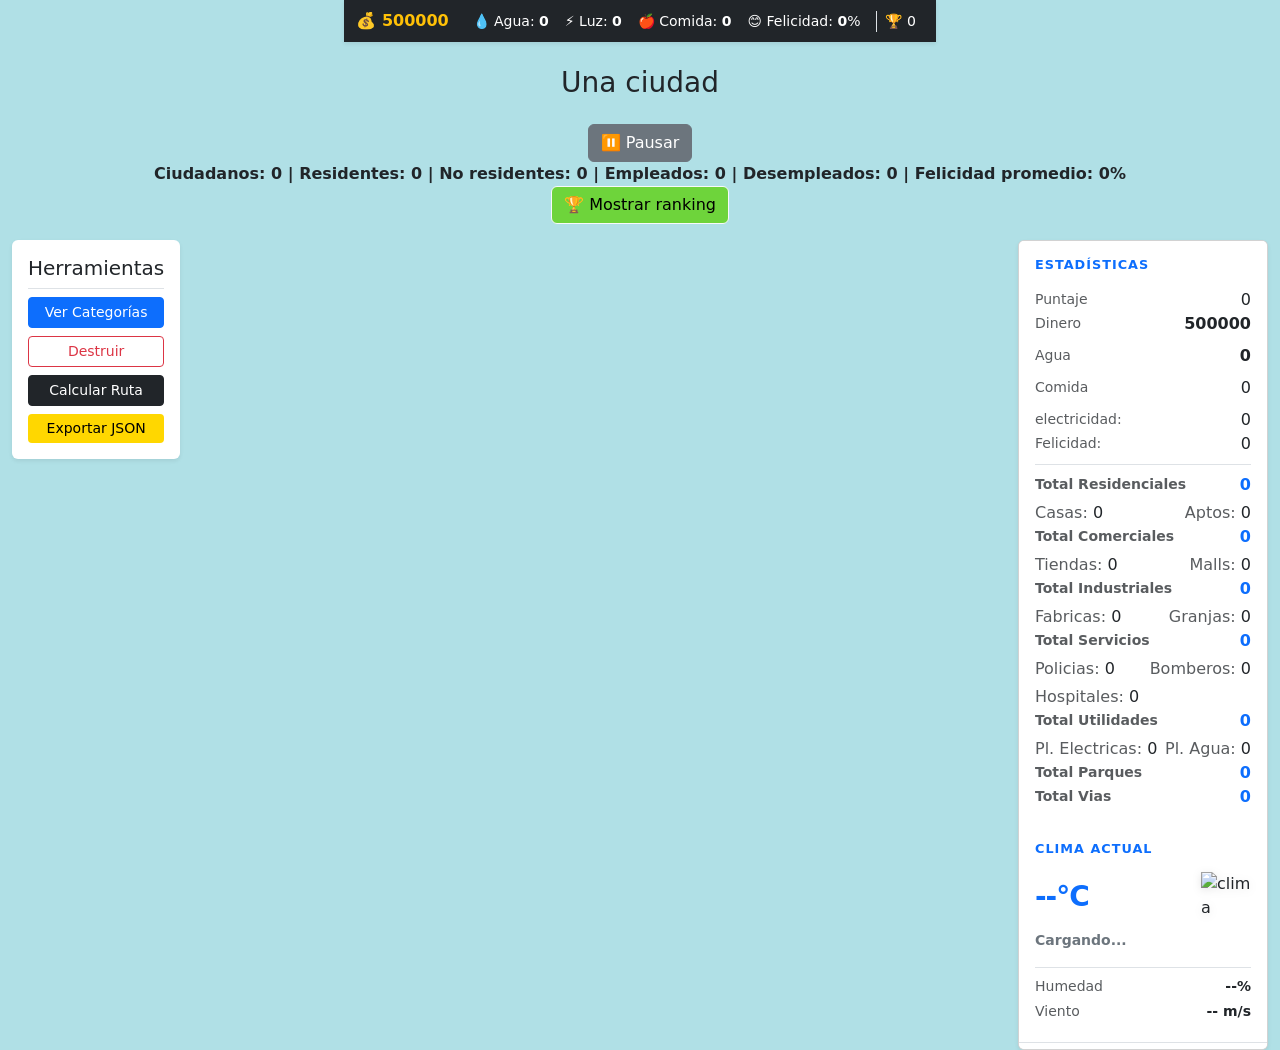
==== commit d2c7da16: "primeros cambios de responsive movil" ====
--- a/presentacion/vistas/juego.html
+++ b/presentacion/vistas/juego.html
@@ -9,15 +9,25 @@
             <link rel="stylesheet" type="text/css" href="../estilos/juego.css">
         </head>
         <body>
-            <!-- game over oculto -->
-            <div id="overlay-gameover" class="oculto">
-                <div id="panel-gameover" class="panel">
-                    <h2>💀 GAME OVER</h2>
-                    <p>Tu ciudad ha colapsado por mala gestión.</p>
+            <nav class="navbar navbar-expand-lg navbar-dark bg-dark sticky-top shadow-sm py-1">
+                <div class="container-fluid">
+                    <span class="navbar-brand fs-6 fw-bold text-warning">💰 <span id="dinero">500000</span></span>
+                    
+                    <button class="navbar-toggler border-0" type="button" data-bs-toggle="collapse" data-bs-target="#recursosDetalle">
+                        <span class="navbar-toggler-icon" style="width: 1.2em; height: 1.2em;"></span>
+                    </button>
+            
+                    <div class="collapse navbar-collapse" id="recursosDetalle">
+                        <ul class="navbar-nav ms-auto align-items-center flex-row flex-wrap justify-content-center">
+                            <li class="nav-item px-2 text-white small">💧 Agua: <span id="totalAgua" class="fw-bold">0</span></li>
+                            <li class="nav-item px-2 text-white small">⚡ Luz: <span id="totalElectricidad" class="fw-bold">0</span></li>
+                            <li class="nav-item px-2 text-white small">🍎 Comida: <span id="totalAlimento" class="fw-bold">0</span></li>
+                            <li class="nav-item px-2 text-white small">😊 Felicidad: <span id="promedioFelicidad" class="fw-bold">0</span>%</li>
+                            <li class="nav-item px-2 text-white small border-start ms-2 d-none d-lg-block">🏆 <span id="puntaje">0</span></li>
+                        </ul>
+                    </div>
                 </div>
-            </div>
-
-            <div id="contenedor-alertas" class="contenedor-alertas"></div>
+            </nav>
             <h3 id="nombreCiudad" class="text-center my-4"> Una ciudad </h3>
             <button id="pausado" type="button" class="btn btn-secondary">⏸ Pausar</button>
             <div id="container-config" class="oculto">
@@ -29,52 +39,58 @@
                 <label id="estadisticasCiudadanos" class="text-center fw-semibold">Ciudadanos: 0 | Residentes: 0 | No residentes: 0 | Empleados: 0 | Desempleados: 0 | Felicidad promedio: 0%</label>
             </div>
             <button id="btnRanking" type="button" class="btn btn-light">🏆 Mostrar ranking</button>
-
-            <div class="container-fluid d-flex mt-3 game-layout game-layout--baseline" data-layout-reference="desktop-baseline-v1">
-                <div class="col-auto me-4 game-layout-col game-layout-col--construction tablet-sidebar-construction" id="desktopConstructionPanel">
-                    <div class="tablet-sidebar-section tablet-sidebar-section--construction" id="desktopConstructionSection">
-                    <div class="card shadow-sm" id="constructionMenuContainer">
-                        <div class="card-body">
-                            <button class="btn btn-primary w-100 mb-2" type="button" 
-                                    data-bs-toggle="collapse" data-bs-target="#menuHerramientas">
-                                Herramientas
-                            </button>
-        
-                            <div class="collapse" id="menuHerramientas">
-                                <div class="d-grid gap-2 border-top pt-2">
+            
+            <div class="container-fluid d-flex flex-column flex-md-row mt-3 justify-content-center">
+                <div class="col-12 col-md-auto me-md-4 order-2 order-md-1 construction-menu">
+                    <div class="card shadow-sm border-0 border-md">
+                        <div class="card-body p-2 p-md-3">
+                            <!--bloque de herramientas en celular-->
+                            <ul class="nav nav-pills nav-justified d-md-none mb-2" id="pills-tab" role="tablist">
+                                <li class="nav-item">
+                                    <button class="nav-link active py-2" data-bs-toggle="collapse" data-bs-target="#menuHerramientas">🏗️ <small class="d-block" >Construir</small></button>
+                                </li>
+                                <li class="nav-item">
+                                    <button class="nav-link py-2" id="btnDemolerMovil" onclick="document.getElementById('btnDemoler').click()">🔨 <small class="d-block" >Demoler</small></button>
+                                </li>
+                                <li class="nav-item">
+                                    <button class="nav-link py-2" onclick="document.getElementById('btnCalcularRuta').click()">🛤️ <small class="d-block" >Ruta</small></button>
+                                </li>
+                            </ul>
+                
+                            <div class="collapse d-md-block" id="menuHerramientas">
+                                <h5 class="d-none d-md-block border-bottom pb-2">Herramientas</h5>
+                                <div class="d-grid gap-2 menu-scrollable">
                                     
-                                    <button class="btn btn-outline-success" type="button" 
-                                            data-bs-toggle="collapse" data-bs-target="#opcionesConstruir">
-                                        Construir
+                                    <button class="btn btn-sm btn-primary w-100" type="button" data-bs-toggle="collapse" data-bs-target="#opcionesConstruir">
+                                        Ver Categorías
                                     </button>
-        
+                                    
                                     <div class="collapse" id="opcionesConstruir">
                                         <div class="d-grid gap-2 ms-2 border-start ps-2 my-2">
-                                            
-                                            <button class="btn btn-sm btn-light border" type="button" data-bs-toggle="collapse" data-bs-target="#tiposResidencia">Edificios residenciales</button>
-                                            <div class="collapse ms-2" id="tiposResidencia">
+                                            <button class="btn btn-sm btn-light border" type="button" data-bs-toggle="collapse" data-bs-target="#tiposResidencia">Residencial</button>
+                                            <div class="collapse" id="tiposResidencia">
                                                 <div class="d-grid gap-1 py-1">
                                                     <button class="btn btn-objeto border" id="itemCasa" title="(Capacidad: 4, Costo: $1,000)">Casa</button>
                                                     <button class="btn btn-objeto border" id="itemApartamento" title="(Capacidad: 12, Costo: $3,000)">Apartamento</button>
                                                 </div>
                                             </div>
-        
-                                            <button class="btn btn-sm btn-light border" type="button" data-bs-toggle="collapse" data-bs-target="#tipoComercial">Edificios comercial</button>
-                                            <div class="collapse ms-2" id="tipoComercial">
+                
+                                            <button class="btn btn-sm btn-light border" type="button" data-bs-toggle="collapse" data-bs-target="#tipoComercial">Comercial</button>
+                                            <div class="collapse" id="tipoComercial">
                                                 <div class="d-grid gap-1 py-1">
                                                     <button class="btn btn-objeto border" id="itemTienda" title="(Capacidad: 20, Costo: $5,000)">Tienda</button>
                                                     <button class="btn btn-objeto border" id="itemMall" title="(Capacidad: 100, Costo: $20,000)">Centro comercial</button>
                                                 </div>
                                             </div>
-        
-                                            <button class="btn btn-sm btn-light border" type="button" data-bs-toggle="collapse" data-bs-target="#tipoIndustrial">Edificios industrial</button>
-                                            <div class="collapse ms-2" id="tipoIndustrial">
+                
+                                            <button class="btn btn-sm btn-light border" type="button" data-bs-toggle="collapse" data-bs-target="#tipoIndustrial">Industrial</button>
+                                            <div class="collapse" id="tipoIndustrial">
                                                 <div class="d-grid gap-1 py-1">
                                                     <button class="btn btn-objeto border" id="itemFabrica" title="(genera dinero: 800, Capacidad: 50, Costo: $5,000)">Fabrica</button>
                                                     <button class="btn btn-objeto border" id="itemGranja" title="(genera alimento: 50, Capacidad: 30, Costo: $7,000)">Granja</button>
                                                 </div>
                                             </div>
-        
+
                                             <button class="btn btn-sm btn-light border" type="button" data-bs-toggle="collapse" data-bs-target="#tipoServicio">Edificios de servicios</button>
                                             <div class="collapse ms-2" id="tipoServicio">
                                                 <div class="d-grid gap-1 py-1">
@@ -83,7 +99,7 @@
                                                     <button class="btn btn-objeto border" id="itemHospital" title="(genera felicidad: 10, Capacidad: 50, Costo: $25,000)">Hospital</button>
                                                 </div>
                                             </div>
-        
+
                                             <button class="btn btn-sm btn-light border" type="button" data-bs-toggle="collapse" data-bs-target="#tipoUtilidad">Edificios de utilidad</button>
                                             <div class="collapse ms-2" id="tipoUtilidad">
                                                 <div class="d-grid gap-1 py-1">
@@ -91,290 +107,180 @@
                                                     <button class="btn btn-objeto border" id="itemAgua" title="(genera agua: 200, Capacidad: 150, Costo: $12,000)">Planta de agua</button>
                                                 </div>
                                             </div>
-        
-                                            <button class="btn btn-sm btn-light border" id="itemParque" title="(costo: 1500)">Parque</button>
-                                            <button class="btn btn-sm btn-light border" id="itemVia" title="(costo: 100)">Vía</button>
-                                        </div>
-                                    </div>
-        
-                                    <button class="btn btn-outline-danger" id="btnDemoler">
-                                        Destruir
-                                    </button>
-
-                                    <button id="btnCalcularRuta" type="button" class="btn btn-dark">
-                                        Calcular Ruta
-                                    </button>
-
-                                    <button id="btnExportar" type="button" class="btn">
-                                        Exportar a JSON
-                                    </button>
+                
+                                            <button class="btn btn-sm btn-light border" id="itemParque">Parque</button>
+                                            <button class="btn btn-sm btn-light border" id="itemVia">Vía</button>
+                                        </div>
+                                    </div>
+                
+                                    <div class="d-none d-md-grid gap-2">
+                                        <button class="btn btn-outline-danger btn-sm" id="btnDemoler">Destruir</button>
+                                        <button id="btnCalcularRuta" class="btn btn-dark btn-sm">Calcular Ruta</button>
+                                        <button id="btnExportar" class="btn btn-warning btn-sm">Exportar JSON</button>
+                                    </div>
                                 </div>
                             </div>
                         </div>
                     </div>
-                    </div>
-                </div> <!-- finalizacion container de herramientas desktop-->
-
-                <div class="game-layout-col game-layout-col--map tablet-map-column">
-                    <div id="grid-container" class="tablet-map-grid-container">
-                        <div id="mapa" class="mapa"></div>
+                </div> <!-- finalizacion container de herramientas -->
+
+                <div id="grid-container" class="map-container-responsive order-1 order-md-2 flex-grow-1">
+                    <div id="mapa" class="mapa"></div>
+                </div>
+
+            <!-- panel de informacion edificios (ESCONDIDO POR DEFECTO)-->
+            <div id="panelEdificio" class="panel-edificio oculto">
+                <button id="cerrarPanel" class="btn btn-danger">X</button>
+
+                <h2 id="nombreEdificio"></h2>
+
+                <p><b>Costo construcción:</b> <span id="costoConstruccion"></span></p>
+                <p><b>Mantenimiento:</b> <span id="costoMantenimiento"></span></p>
+
+                <p><b>Consume electricidad:</b> <span id="consumoElectricidad"></span></p>
+                <p><b>Consume agua:</b> <span id="consumoAgua"></span></p>
+
+                <p><b>Tipo producción:</b> <span id="tipoProduccion"></span></p>
+                <p><b>Produce:</b> <span id="produccion"></span></p>
+
+                <p><b>Capacidad:</b> <span id="capacidad"></span></p>
+                <p><b>Ocupación:</b> <span id="ocupacion"></span></p>
+
+                <button id="btnDemolerPanel">Destruir Edificio</button>
+            
+            </div>
+
+            <div class="col-12 col-md-auto ms-md-4 order-3 order-md-3">
+                <div class="card shadow-sm panel-derecho">
+                    <div class="card-body p-0 d-flex flex-column">
+
+                        <!-- div de estadisticas -->
+                        <div class="seccion-panel p-3">
+                            <h6 class="titulo-seccion">Estadísticas</h6>
+                            <div id="estadisticas-contenido">
+                                <div class="list-group list-group-flush">
+                                    <div class="d-flex justify-content-between align-items-center">
+                                        <span class="text-muted small">Puntaje</span>
+                                        <span id="puntaje">0</span>
+                                    </div>
+                                    <div class="d-flex justify-content-between align-items-center mb-2">
+                                        <span class="text-muted small">Dinero</span>
+                                        <span id="dinero" class="fw-bold">500000</span>
+                                    </div>
+                                    <div class="d-flex justify-content-between align-items-center mb-2">
+                                        <span class="text-muted small">Agua</span>
+                                        <span id="totalAgua" class="fw-bold">0</span>
+                                    </div>
+                                    <div class="d-flex justify-content-between align-items-center mb-2">
+                                        <span class="text-muted small">Comida</span>
+                                        <span id="totalAlimento">0</span>
+                                    </div>
+                                    <div class="d-flex justify-content-between align-items-center">
+                                        <span class="text-muted small">electricidad:</span>
+                                        <span id="totalElectricidad">0</span>
+                                    </div>
+                                    <div class="d-flex justify-content-between align-items-center">
+                                        <span class="text-muted small">Felicidad:</span>
+                                        <span id="promedioFelicidad">0</span>
+                                    </div>
+                                    <!-- contadores -->
+                                    <div class="mt-2 pt-2 border-top">
+                                        <div class="d-flex justify-content-between align-items-center">
+                                            <span class="text-muted small fw-bold">Total Residenciales</span>
+                                            <span id="contadorResidenciales" class="fw-bold text-primary">0</span>
+                                        </div>
+                                        <div class="d-flex justify-content-between mt-1">
+                                            <span class="text-muted extra-small">Casas: <span id="contadorCasas" class="text-dark">0</span></span>
+                                            <span class="text-muted extra-small">Aptos: <span id="contadorApartamentos" class="text-dark">0</span></span>
+                                        </div>
+                                        <div class="d-flex justify-content-between align-items-center">
+                                            <span class="text-muted small fw-bold">Total Comerciales</span>
+                                            <span id="contadorComerciales" class="fw-bold text-primary">0</span>
+                                        </div>
+                                        <div class="d-flex justify-content-between mt-1">
+                                            <span class="text-muted extra-small">Tiendas: <span id="contadorTiendas" class="text-dark">0</span></span>
+                                            <span class="text-muted extra-small">Malls: <span id="contadorMalls" class="text-dark">0</span></span>
+                                        </div>
+                                        <div class="d-flex justify-content-between align-items-center">
+                                            <span class="text-muted small fw-bold">Total Industriales</span>
+                                            <span id="contadorIndustriales" class="fw-bold text-primary">0</span>
+                                        </div>
+                                        <div class="d-flex justify-content-between mt-1">
+                                            <span class="text-muted extra-small">Fabricas: <span id="contadorFabricas" class="text-dark">0</span></span>
+                                            <span class="text-muted extra-small">Granjas: <span id="contadorGranjas" class="text-dark">0</span></span>
+                                        </div>
+                                        <div class="d-flex justify-content-between align-items-center">
+                                            <span class="text-muted small fw-bold">Total Servicios</span>
+                                            <span id="contadorServicios" class="fw-bold text-primary">0</span>
+                                        </div>
+                                        <div class="d-flex justify-content-between mt-1">
+                                            <span class="text-muted extra-small">Policias: <span id="contadorPolicias" class="text-dark">0</span></span>
+                                            <span class="text-muted extra-small">Bomberos: <span id="contadorBomberos" class="text-dark">0</span></span>
+                                        </div>
+                                        <div class="d-flex justify-content-between mt-1">
+                                            <span class="text-muted extra-small">Hospitales: <span id="contadorHospitales" class="text-dark">0</span></span>
+                                        </div>
+                                        <div class="d-flex justify-content-between align-items-center">
+                                            <span class="text-muted small fw-bold">Total Utilidades</span>
+                                            <span id="contadorUtilidades" class="fw-bold text-primary">0</span>
+                                        </div>
+                                        <div class="d-flex justify-content-between mt-1">
+                                            <span class="text-muted extra-small">Pl. Electricas: <span id="contadorElectricas" class="text-dark">0</span></span>
+                                            <span class="text-muted extra-small">Pl. Agua: <span id="contadorAgua" class="text-dark">0</span></span>
+                                        </div>
+                                        <div class="d-flex justify-content-between align-items-center">
+                                            <span class="text-muted small fw-bold">Total Parques</span>
+                                            <span id="contadorParques" class="fw-bold text-primary">0</span>
+                                        </div>
+                                        <div class="d-flex justify-content-between align-items-center">
+                                            <span class="text-muted small fw-bold">Total Vias</span>
+                                            <span id="contadorVias" class="fw-bold text-primary">0</span>
+                                        </div>
+                                    </div>
+                                </div>
+                            </div>
+                        </div>
+
+                        <!-- div de clima -->
+                        <div class="seccion-panel border-bottom p-3">
+                            <h6 class="titulo-seccion mb-3">Clima Actual</h6>
+                            <div id="clima-contenido">
+                                <div class="d-flex align-items-center justify-content-between mb-2">
+                                    <h3 id="clima-temp" class="fw-bold mb-0 text-primary">--°C</h3>
+                                    <img id="clima-icono" src="" alt="clima" class="clima-img">
+                                </div>
+                        
+                                <div id="clima-condicion" class="text-capitalize fw-semibold mb-3 small text-secondary">
+                                    Cargando...
+                                </div>
+                        
+                                <div class="list-group list-group-flush border-top pt-2">
+                                    <div class="clima-detalle">
+                                        <span class="text-muted small">Humedad</span>
+                                        <span id="clima-humedad" class="clima-valor">--%</span>
+                                    </div>
+                                    <div class="clima-detalle">
+                                        <span class="text-muted small">Viento</span>
+                                        <span id="clima-viento" class="clima-valor">-- m/s</span>
+                                    </div>
+                                </div>
+                            </div>
+                        </div>
+            
+                        <!-- div de noticias -->
+                        <div class="seccion-panel border-bottom p-3">
+                            <h6 class="titulo-seccion">Noticias</h6>
+                            <div id="noticias-contenido">
+                                </div>
+                        </div>
+            
                     </div>
                 </div>
-
-                <!-- panel de informacion edificios (ESCONDIDO POR DEFECTO)-->
-                <div id="panelEdificio" class="panel-edificio oculto">
-                    <button id="cerrarPanel" class="btn btn-danger">X</button>
-
-                    <h2 id="nombreEdificio"></h2>
-
-                    <p><b>Costo construcción:</b> <span id="costoConstruccion"></span></p>
-                    <p><b>Mantenimiento:</b> <span id="costoMantenimiento"></span></p>
-
-                    <p><b>Consume electricidad:</b> <span id="consumoElectricidad"></span></p>
-                    <p><b>Consume agua:</b> <span id="consumoAgua"></span></p>
-
-                    <p><b>Tipo producción:</b> <span id="tipoProduccion"></span></p>
-                    <p><b>Produce:</b> <span id="produccion"></span></p>
-
-                    <p><b>Capacidad:</b> <span id="capacidad"></span></p>
-                    <p><b>Ocupación:</b> <span id="ocupacion"></span></p>
-
-                    <button id="btnDemolerPanel">Destruir Edificio</button>
-                </div>
-
-                <div class="col-auto ms-4 game-layout-col game-layout-col--tablet-sidebar tablet-sidebar-column">
-                    <div class="card shadow-sm panel-derecho tablet-sidebar-card">
-                        <div class="card-body p-0 d-flex flex-column tablet-sidebar-body">
-
-                            <div class="tablet-sidebar-section tablet-sidebar-section--resources">
-                                <div class="seccion-panel p-3">
-                                    <h6 class="titulo-seccion">Recursos</h6>
-                                    <div id="estadisticas-contenido">
-                                        <div class="list-group list-group-flush">
-                                            <div class="puntaje-container d-flex justify-content-between align-items-center">
-                                                <span class="text-muted small">Puntaje</span>
-                                                <span id="puntaje">0</span>
-                                                <!-- Panel flotante -->
-                                                    <div class="panel-desglose" id="panelDesglose">
-                                                        <div class="titulo">Desglose</div>
-                                                        <div>bal. Población: <span id="d-poblacion"></span></div>
-                                                        <div>bal. Felicidad: <span id="d-felicidad"></span></div>
-                                                        <div>bal. Dinero: <span id="d-dinero"></span></div>
-                                                        <div>bal. Edificios: <span id="d-edificios"></span></div>
-                                                        <div>bal. Recursos: <span id="d-recursos"></span></div>
-
-                                                        <hr>
-
-                                                        <div class="text-success">Bonificaciones: <span id="d-bonificaciones"></span></div>
-                                                        <div class="text-danger">Penalizaciones: <span id="d-penalizaciones"></span></div>
-
-                                                        <hr>
-
-                                                        <div class="fw-bold">Total: <span id="d-total"></span></div>
-                                                    </div>
-                                            </div>
-                                            <div class="d-flex justify-content-between align-items-center mb-2">
-                                                <span class="text-muted small">Dinero</span>
-                                                <span id="dinero" class="fw-bold">500000</span>
-                                            </div>
-                                            <div class="d-flex justify-content-between align-items-center mb-2">
-                                                <span class="text-muted small">Agua</span>
-                                                <span id="totalAgua" class="fw-bold">0</span>
-                                            </div>
-                                            <div class="d-flex justify-content-between align-items-center mb-2">
-                                                <span class="text-muted small">Comida</span>
-                                                <span id="totalAlimento">0</span>
-                                            </div>
-                                            <div class="d-flex justify-content-between align-items-center">
-                                                <span class="text-muted small">electricidad:</span>
-                                                <span id="totalElectricidad">0</span>
-                                            </div>
-                                            <div class="d-flex justify-content-between align-items-center">
-                                                <span class="text-muted small">Felicidad:</span>
-                                                <span id="promedioFelicidad">0</span>
-                                            </div>
-                                        </div>
-                                    </div>
-                                </div>
-                            </div>
-
-                            <div class="tablet-sidebar-section tablet-sidebar-section--construction" id="tabletConstructionSection">
-                                <!-- Placeholder: Construction section will be displayed on tablet via CSS -->
-                            </div>
-
-                            <div class="tablet-sidebar-section tablet-sidebar-section--statistics">
-                                <div class="seccion-panel p-3 border-top">
-                                    <h6 class="titulo-seccion">Contadores</h6>
-                                    <div class="mt-2 pt-2 border-top">
-                                        <div class="d-flex justify-content-between align-items-center">
-                                            <span class="text-muted small fw-bold">Total Residenciales</span>
-                                            <span id="contadorResidenciales" class="fw-bold text-primary">0</span>
-                                        </div>
-                                        <div class="d-flex justify-content-between mt-1">
-                                            <span class="text-muted extra-small">Casas: <span id="contadorCasas" class="text-dark">0</span></span>
-                                            <span class="text-muted extra-small">Aptos: <span id="contadorApartamentos" class="text-dark">0</span></span>
-                                        </div>
-                                        <div class="d-flex justify-content-between align-items-center">
-                                            <span class="text-muted small fw-bold">Total Comerciales</span>
-                                            <span id="contadorComerciales" class="fw-bold text-primary">0</span>
-                                        </div>
-                                        <div class="d-flex justify-content-between mt-1">
-                                            <span class="text-muted extra-small">Tiendas: <span id="contadorTiendas" class="text-dark">0</span></span>
-                                            <span class="text-muted extra-small">Malls: <span id="contadorMalls" class="text-dark">0</span></span>
-                                        </div>
-                                        <div class="d-flex justify-content-between align-items-center">
-                                            <span class="text-muted small fw-bold">Total Industriales</span>
-                                            <span id="contadorIndustriales" class="fw-bold text-primary">0</span>
-                                        </div>
-                                        <div class="d-flex justify-content-between mt-1">
-                                            <span class="text-muted extra-small">Fabricas: <span id="contadorFabricas" class="text-dark">0</span></span>
-                                            <span class="text-muted extra-small">Granjas: <span id="contadorGranjas" class="text-dark">0</span></span>
-                                        </div>
-                                        <div class="d-flex justify-content-between align-items-center">
-                                            <span class="text-muted small fw-bold">Total Servicios</span>
-                                            <span id="contadorServicios" class="fw-bold text-primary">0</span>
-                                        </div>
-                                        <div class="d-flex justify-content-between mt-1">
-                                            <span class="text-muted extra-small">Policias: <span id="contadorPolicias" class="text-dark">0</span></span>
-                                            <span class="text-muted extra-small">Bomberos: <span id="contadorBomberos" class="text-dark">0</span></span>
-                                        </div>
-                                        <div class="d-flex justify-content-between mt-1">
-                                            <span class="text-muted extra-small">Hospitales: <span id="contadorHospitales" class="text-dark">0</span></span>
-                                        </div>
-                                        <div class="d-flex justify-content-between align-items-center">
-                                            <span class="text-muted small fw-bold">Total Utilidades</span>
-                                            <span id="contadorUtilidades" class="fw-bold text-primary">0</span>
-                                        </div>
-                                        <div class="d-flex justify-content-between mt-1">
-                                            <span class="text-muted extra-small">Pl. Electricas: <span id="contadorElectricas" class="text-dark">0</span></span>
-                                            <span class="text-muted extra-small">Pl. Agua: <span id="contadorAgua" class="text-dark">0</span></span>
-                                        </div>
-                                        <div class="d-flex justify-content-between align-items-center">
-                                            <span class="text-muted small fw-bold">Total Parques</span>
-                                            <span id="contadorParques" class="fw-bold text-primary">0</span>
-                                        </div>
-                                        <div class="d-flex justify-content-between align-items-center">
-                                            <span class="text-muted small fw-bold">Total Vias</span>
-                                            <span id="contadorVias" class="fw-bold text-primary">0</span>
-                                        </div>
-                                    </div>
-                                </div>
-                            </div>
-
-                            <div class="tablet-sidebar-section tablet-sidebar-section--climate-news">
-                                <!-- Tabs for Climate and News - touch-friendly for tablet -->
-                                <ul class="nav nav-tabs tablet-climate-news-tabs" id="climateNewsTabs" role="tablist">
-                                    <li class="nav-item" role="presentation">
-                                        <button class="nav-link active tablet-tab-button" id="climate-tab" data-bs-toggle="tab" data-bs-target="#climate-pane" type="button" role="tab" aria-controls="climate-pane" aria-selected="true">
-                                            Clima
-                                        </button>
-                                    </li>
-                                    <li class="nav-item" role="presentation">
-                                        <button class="nav-link tablet-tab-button" id="news-tab" data-bs-toggle="tab" data-bs-target="#news-pane" type="button" role="tab" aria-controls="news-pane" aria-selected="false">
-                                            Noticias
-                                        </button>
-                                    </li>
-                                </ul>
-
-                                <div class="tab-content tablet-climate-news-content" id="climateNewsTabContent">
-                                    <!-- Climate Tab -->
-                                    <div class="tab-pane fade show active" id="climate-pane" role="tabpanel" aria-labelledby="climate-tab">
-                                        <div class="seccion-panel p-3">
-                                            <div id="clima-contenido">
-                                                <div class="d-flex align-items-center justify-content-between mb-2">
-                                                    <h3 id="clima-temp" class="fw-bold mb-0 text-primary">--°C</h3>
-                                                    <img id="clima-icono" src="" alt="clima" class="clima-img">
-                                                </div>
-
-                                                <div id="clima-condicion" class="text-capitalize fw-semibold mb-3 small text-secondary">
-                                                    Cargando...
-                                                </div>
-
-                                                <div class="list-group list-group-flush border-top pt-2">
-                                                    <div class="clima-detalle">
-                                                        <span class="text-muted small">Humedad</span>
-                                                        <span id="clima-humedad" class="clima-valor">--%</span>
-                                                    </div>
-                                                    <div class="clima-detalle">
-                                                        <span class="text-muted small">Viento</span>
-                                                        <span id="clima-viento" class="clima-valor">-- m/s</span>
-                                                    </div>
-                                                </div>
-                                            </div>
-                                        </div>
-                                    </div>
-
-                                    <!-- News Tab -->
-                                    <div class="tab-pane fade" id="news-pane" role="tabpanel" aria-labelledby="news-tab">
-                                        <div class="seccion-panel p-3">
-                                            <div id="noticias-contenido">
-                                            </div>
-                                        </div>
-                                    </div>
-                                </div>
-                            </div>
-                        </div>
-                    </div>
-                </div>
-            </div>
-            
-            <script>
-                (function () {
-                    const mediaTablet = window.matchMedia("(min-width: 768px) and (max-width: 1024px)");
-
-                    function syncConstructionMenuPlacement() {
-                        const menuContainer = document.getElementById("constructionMenuContainer");
-                        const desktopSection = document.getElementById("desktopConstructionSection");
-                        const tabletSection = document.getElementById("tabletConstructionSection");
-
-                        if (!menuContainer || !desktopSection || !tabletSection) {
-                            return;
-                        }
-
-                        if (mediaTablet.matches) {
-                            if (menuContainer.parentElement !== tabletSection) {
-                                tabletSection.appendChild(menuContainer);
-                            }
-                        } else {
-                            if (menuContainer.parentElement !== desktopSection) {
-                                desktopSection.appendChild(menuContainer);
-                            }
-                        }
-                    }
-
-                    window.addEventListener("resize", syncConstructionMenuPlacement);
-                    document.addEventListener("DOMContentLoaded", syncConstructionMenuPlacement);
-                    syncConstructionMenuPlacement();
-                })();
-            </script>
-
+            
             <script type="module" src="../../negocio/controladorJuego.js"></script>
             <script type="module" src="../../negocio/controladorRutas.js"></script>
             <script src="https://cdn.jsdelivr.net/npm/bootstrap@5.3.2/dist/js/bootstrap.bundle.min.js"></script>
-            <script>
-                (function () {
-                    const tooltipCandidates = document.querySelectorAll("[title]");
-
-                    tooltipCandidates.forEach((el) => {
-                        const titleValue = el.getAttribute("title");
-                        if (!titleValue) {
-                            return;
-                        }
-
-                        el.setAttribute("data-bs-title", titleValue);
-                        el.removeAttribute("title");
-                        el.setAttribute("data-bs-toggle", "tooltip");
-                    });
-
-                    const tooltipElements = document.querySelectorAll('[data-bs-toggle="tooltip"]');
-                    tooltipElements.forEach((el) => {
-                        new bootstrap.Tooltip(el, {
-                            trigger: "hover focus",
-                            container: "body"
-                        });
-                    });
-                })();
-            </script>
             
         </body>
+        
     </html>
--- a/presentacion/estilos/juego.css
+++ b/presentacion/estilos/juego.css
@@ -5,85 +5,30 @@
     background-color:powderblue ;
 }
 
-/* These classes are intentionally neutral to keep desktop/tablet/mobile
-   appearance unchanged while introducing semantic layout anchors. */
-.game-layout--baseline {
-    width: 100%;
-}
-
-.game-layout-col,
-.tablet-map-column,
-.tablet-map-grid-container,
-.tablet-sidebar-column,
-.tablet-sidebar-card,
-.tablet-sidebar-body,
-.tablet-sidebar-section,
-.tablet-sidebar-construction {
-    min-width: 0;
-}
-
 .cursor-demolicion {
     cursor: url("/textures/hammer1redim.png"), auto;
 }
 
-#mapa{
+#mapa {
     display: grid;
     gap: 2px;
-
-    width: min(800px, 80vw);
+    /* Quitamos el width fijo de aquí para manejarlo con mayor precisión */
+    width: 100%; 
+    max-width: 800px; /* Límite para pantallas grandes */
     aspect-ratio: 1 / 1;
+    margin: 0 auto; /* Centrarlo */
+}
+
+.map-container-responsive {
+    width: 100%;
+    display: flex;
+    justify-content: center;
+    padding: 0; /* Importante para el 100% real */
 }
 
 #nombreCiudad{
     text-align: center;
 }
-
-#overlay-gameover {
-    position: fixed;
-    top: 0;
-    left: 0;
-    width: 100%;
-    height: 100%;
-
-    display: flex;
-    justify-content: center;
-    align-items: center;
-
-    background: rgba(0, 0, 0, 0.75);
-    z-index: 9999;
-    color: white;
-
-    opacity: 1;
-    visibility: visible;
-
-    transition: opacity 0.3s ease;
-}
-
-@keyframes fadeIn {
-    to {
-        opacity: 1;
-    }
-}
-
-#panel-gameover {
-    transform: scale(0.8);
-    animation: zoomIn 0.4s ease forwards;
-}
-
-@keyframes zoomIn {
-    to {
-        transform: scale(1);
-    }
-}
-
-#overlay-gameover.oculto{
-    display: none;
-}
-
-.oculto{
-    display:none;
-}
-
 
 #container-config{
     position: fixed;
@@ -109,57 +54,6 @@
     margin-bottom: 10px;
 }
 
-.contenedor-alertas {
-    position: fixed;
-    top: 20px;
-    right: 20px;
-    z-index: 9999;
-    display: flex;
-    flex-direction: column;
-    gap: 10px;
-}
-
-.alerta-toast {
-    background: rgba(0, 0, 0, 0.6);
-    color: #fff;
-    padding: 10px 15px;
-    border-radius: 8px;
-    font-size: 14px;
-    background: linear-gradient(
-        135deg,
-        rgba(0,0,0,0.8),
-        rgba(50,50,50,0.7)
-    );
-    opacity: 0;
-    transform: translateY(-10px);
-    transition: all 0.3s ease;
-}
-
-.alerta-toast.mostrar {
-    opacity: 1;
-    transform: translateY(0);
-}
-
-.alerta-toast.ocultar {
-    opacity: 0;
-    transform: translateY(-10px);
-}
-
-.alerta-toast--inmigracion {
-    background: linear-gradient(135deg, rgba(8, 102, 45, 0.95), rgba(23, 153, 79, 0.88));
-    border-left: 4px solid #9df3b7;
-}
-
-.alerta-toast--emigracion {
-    background: linear-gradient(135deg, rgba(144, 22, 22, 0.95), rgba(190, 35, 35, 0.88));
-    border-left: 4px solid #ffb2b2;
-}
-
-.alerta-toast--crisis {
-    background: linear-gradient(135deg, rgba(75, 8, 8, 0.97), rgba(122, 12, 12, 0.9));
-    border-left: 4px solid #ff5f5f;
-}
-
 .overlay-pausa {
     position: fixed;
     top: 0;
@@ -197,6 +91,10 @@
     z-index: 9998;
 }
 
+.oculto {
+    display: none;
+}
+
 #cerrarPanel{
     border: 1px solid black;
     padding: 2px 6px;
@@ -231,56 +129,6 @@
     border: none;
 }
 
-.puntaje-container {
-    position: relative;
-    cursor: pointer;
-}
-
-/* Panel oculto por defecto */
-.panel-desglose {
-    position: absolute;
-    top: 120%;
-    right: 0;
-
-    width: 220px;
-    padding: 10px;
-
-    background: #1e1e1e;
-    color: #fff;
-    border-radius: 8px;
-    font-size: 12px;
-
-    box-shadow: 0 4px 12px rgba(0,0,0,0.3);
-
-    opacity: 0;
-    visibility: hidden;
-    transform: translateY(-5px);
-
-    transition: all 0.2s ease;
-    z-index: 1000;
-}
-
-/* el hover */
-.puntaje-container:hover .panel-desglose {
-    opacity: 1;
-    visibility: visible;
-    transform: translateY(0);
-}
-
-/* Detalles */
-.panel-desglose {
-    opacity: 0;
-    visibility: hidden;
-    transform: translateY(-5px);
-    transition: all 0.2s ease;
-}
-
-.panel-desglose hr {
-    border: none;
-    border-top: 1px solid rgba(255,255,255,0.2);
-    margin: 6px 0;
-}
-
 .btn-light{
     background-color: #6ed43b;
 }
@@ -306,7 +154,7 @@
 }
 
 .celda{
-    background: rgb(55, 181, 55);
+    background: green;
     border-radius: 3px;
 
     display: flex;
@@ -421,6 +269,8 @@
     width: 250px; 
     min-height: 400px;
     background-color: #ffffff;
+    max-height: 90vh;
+    overflow-y: auto;
 }
 
 .seccion-panel:hover {
@@ -505,7 +355,6 @@
     margin-bottom: 8px;
     /* Efecto de recorte a 3 líneas */
     display: -webkit-box;
-    line-clamp: 3;
     -webkit-line-clamp: 3;
     -webkit-box-orient: vertical;
     overflow: hidden;
@@ -554,870 +403,68 @@
     margin-bottom: 15px;
 }
 
-/* ═══════════════════════════════════════════════════════════╗
-   PASO 7 & 8: Global Touch & Accessibility Improvements
-   Button sizing, hover states, and tooltip styling
-   ═══════════════════════════════════════════════════════════╝ */
-
-/* Global button sizing for consistency */
-button:not(.tablet-tab-button):not(.nav-link) {
-    min-height: 32px;
-    padding: 8px 12px !important;
-    transition: all 0.2s ease;
-}
-
-/* Bootstrap tooltips styling */
-.tooltip {
-    font-size: 0.85rem;
-}
-
-.tooltip-inner {
-    background-color: rgba(0, 0, 0, 0.9);
-    border-radius: 4px;
-    padding: 8px 12px;
-    max-width: 200px;
-    text-align: left;
-    word-wrap: break-word;
-    line-height: 1.3;
-}
-
-/* Button titles fallback styling */
-button[title],
-a[title],
-[data-bs-toggle="tooltip"] {
-    position: relative;
-}
-
-/* ═══════════════════════════════════════════════════════════╗
-   HU-23: TABLET RESPONSIVE (768px - 1024px)
-   Steps 3, 4, 5, 6: Layout 70/30 + Sidebar reordering + Climate/News tabs + Orientation support
-   Steps 7, 8: Touch-friendly buttons + Tooltip & Modal scaling
-   ═══════════════════════════════════════════════════════════╝ */
-
-/* ─────────────────────────────────────────────────────────
-   PASO 5: Climate & News Tabs (Touch-Friendly)
-   ─────────────────────────────────────────────────────────*/
-
-.tablet-climate-news-tabs {
-    border-bottom: 2px solid #dee2e6;
-    margin-bottom: 0;
-    padding: 0;
-}
-
-.tablet-tab-button {
-    padding: 12px 16px !important;
-    min-height: 44px;
-    font-size: 0.9rem;
-    font-weight: 500;
-    border: none;
-    border-bottom: 3px solid transparent;
-    border-radius: 0;
-    color: #6c757d;
-    transition: all 0.2s ease;
-    touch-action: manipulation;
-}
-
-.tablet-tab-button:hover {
-    color: #212529;
-    background-color: #f8f9fa;
-    border-bottom-color: #ccc;
-}
-
-.tablet-tab-button.active {
-    color: #0d6efd;
-    border-bottom-color: #0d6efd;
-    background-color: transparent;
-}
-
-.tablet-climate-news-content {
-    padding: 0;
-    min-height: 200px;
-}
-
-.tablet-climate-news-content .tab-pane {
-    padding: 12px 0;
-}
-
-.tablet-climate-news-content .seccion-panel {
-    margin: 0;
-    border: none;
-}
-
-/* ─────────────────────────────────────────────────────────
-   PASO 6: ORIENTATION SUPPORT - VERTICAL (PORTRAIT)
-   768px - 1024px, Portrait orientation
-   ─────────────────────────────────────────────────────────*/
-
-@media (min-width: 768px) and (max-width: 1024px) {
+/* --- RESPONSIVE: MÓVIL --- */
+@media (max-width: 767.98px) {
+    #mapa {
+        max-width: 100%; 
+        width: 100vw;    
+        border-radius: 0; 
+        gap: 1px;        
+    }
+
+    .container-fluid.d-flex {
+        flex-direction: column !important; 
+        padding: 0; 
+    }
+
     body {
-        overflow-x: hidden;
-    }
-
-    .game-layout {
-        display: grid !important;
-        grid-template-columns: 70% 30%;
-        grid-template-rows: auto auto;
-        gap: 12px;
+        padding: 0;
+        overflow-x: hidden; 
+    }
+
+    .panel-derecho {
+        width: 100% !important; 
+        margin-left: 0 !important;
+        margin-top: 20px;
+        min-height: auto; 
+    }
+
+    .col-auto {
+        width: 100% !important;
+        margin-right: 0 !important;
+        margin-left: 0 !important;
+    }
+
+    .me-4, .ms-4 {
+        margin-right: 0 !important;
+        margin-left: 0 !important;
+        margin-bottom: 15px; 
+    }
+    .construction-menu {
+        position: fixed;
+        bottom: 0;
+        left: 0;
         width: 100%;
-        max-width: 100%;
-        align-items: start;
-    }
-
-    .game-layout-col--map {
-        grid-column: 1;
-        grid-row: 1 / 3;
-        width: 100%;
-        min-width: 0;
-        padding: 8px;
-        overflow: hidden;
-    }
-
-    .game-layout-col--construction {
-        grid-column: 2;
-        grid-row: 1;
-        margin: 0 !important;
-        padding: 0;
-        width: 100%;
-        min-width: 0;
-    }
-
-    .game-layout-col--tablet-sidebar {
-        grid-column: 2;
-        grid-row: 2;
-        margin: 0 !important;
-        width: 100%;
-        min-width: 0;
-        max-height: 60vh;
+        z-index: 9999; /* Máxima prioridad */
+        background: white;
+        box-shadow: 0 -4px 10px rgba(0,0,0,0.2);
+        border-radius: 15px 15px 0 0;
+    }
+
+    /* Scroll interno para no ocupar toda la pantalla */
+    .menu-scrollable {
+        max-height: 200px;
         overflow-y: auto;
     }
 
-    .tablet-map-grid-container {
-        width: 100%;
-        display: flex;
-        justify-content: center;
-        align-items: center;
-    }
-
-    #mapa {
-        width: min(100%, 720px);
-        max-width: 100%;
-        aspect-ratio: 1 / 1;
-    }
-
-    .tablet-sidebar-card {
-        width: 100%;
+    /* Estilo para los botones tipo Tab */
+    .nav-pills .nav-link.active {
+        background-color: #0d6efd;
+        color: white;
+    }
+    
+    .nav-pills .nav-link {
+        color: #555;
         border-radius: 0;
-        box-shadow: none;
-    }
-
-    .tablet-sidebar-body {
-        max-height: 60vh;
-        overflow-y: auto;
-    }
-}
-
-@media (min-width: 768px) and (max-width: 1024px) and (orientation: portrait) {
-    /* Step 3: Prevent global horizontal scroll */
-    body {
-        overflow-x: hidden;
-    }
-
-    .game-layout {
-        grid-template-columns: 70% 30%;
-        gap: 12px;
-    }
-
-    /* Grid positioning: Resources, Construction, Maps, Statistics */
-    .game-layout-col--construction {
-        grid-column: 2;
-        grid-row: 1;
-        margin: 0;
-        padding: 0;
-        border: none;
-    }
-
-    .game-layout-col--construction .tablet-sidebar-section {
-        margin: 0;
-        padding: 12px;
-        border-bottom: 2px solid #f0f0f0;
-    }
-
-    .game-layout-col--construction .card {
-        border-radius: 0;
-        margin: 0;
-    }
-
-    /* Map column: appears on the right */
-    .game-layout-col--map {
-        grid-column: 1;
-        grid-row: 1 / 3;
-        width: 100%;
-        min-width: 0;
-        overflow-x: hidden;
-        padding: 10px;
-    }
-
-    /* Tablet sidebar column: appears on the left */
-    .game-layout-col--tablet-sidebar {
-        grid-column: 2;
-        grid-row: 2;
-        width: 100%;
-        min-width: 0;
-        margin-left: 0;
-        height: auto;
-        max-height: 90vh;
-        overflow-y: auto;
-    }
-
-    /* Step 3: Layout 70/30 distribution (adjusted for grid) */
-    .tablet-map-grid-container {
-        width: 100%;
-        display: flex;
-        justify-content: center;
-        align-items: center;
-        padding: 10px;
-    }
-
-    /* Step 3: Adjust grid cell size to fit 100% within available space */
-    #mapa {
-        width: min(100%, 720px);
-        max-width: 100%;
-        aspect-ratio: 1 / 1;
-    }
-
-    .tablet-sidebar-card {
-        width: 100%;
-        border-radius: 0;
-        box-shadow: none;
-        border-left: 1px solid #ddd;
-    }
-
-    .tablet-sidebar-body {
-        flex-direction: column;
-        overflow-y: auto;
-        max-height: 90vh;
-    }
-
-    /* Step 4: Sidebar section ordering - Resources (top) */
-    .tablet-sidebar-section--resources {
-        order: 1;
-        border-bottom: 2px solid #f0f0f0;
-        padding: 12px;
-    }
-
-    .tablet-sidebar-section--resources .seccion-panel {
-        padding: 12px !important;
-    }
-
-    .tablet-sidebar-section--resources .titulo-seccion {
-        font-size: 0.75rem;
-        margin-bottom: 10px;
-    }
-
-    /* Step 4: Sidebar section ordering - Statistics (bottom) */
-    .tablet-sidebar-section--statistics {
-        order: 3;
-        border-bottom: 2px solid #f0f0f0;
-        padding: 12px;
-    }
-
-    .tablet-sidebar-section--statistics .seccion-panel {
-        padding: 12px !important;
-    }
-
-    .tablet-sidebar-section--statistics .titulo-seccion {
-        font-size: 0.75rem;
-        margin-bottom: 10px;
-    }
-
-    /* Step 5: Climate & News section with tabs (bottom-most) */
-    .tablet-sidebar-section--climate-news {
-        order: 4;
-        padding: 0;
-        max-height: 25vh;
-        overflow: hidden;
-        border-bottom: 2px solid #f0f0f0;
-        display: flex;
-        flex-direction: column;
-    }
-
-    .tablet-sidebar-section--climate-news .tablet-climate-news-tabs {
-        margin: 0;
-        border-bottom: 1px solid #ddd;
-    }
-
-    .tablet-sidebar-section--climate-news .tablet-climate-news-content {
-        overflow-y: auto;
-        flex: 1;
-        min-height: 0;
-    }
-
-    .tablet-sidebar-section--climate-news .seccion-panel {
-        padding: 10px !important;
-        margin-bottom: 8px;
-    }
-
-    .tablet-sidebar-section--climate-news .titulo-seccion {
-        font-size: 0.7rem;
-        margin-bottom: 6px;
-    }
-
-    /* Compress content in sidebar sections for tablet */
-    .tablet-sidebar-section--resources .list-group {
-        font-size: 0.8rem;
-    }
-
-    .tablet-sidebar-section--resources .d-flex {
-        margin-bottom: 6px;
-        font-size: 0.8rem;
-    }
-
-    .tablet-sidebar-section--statistics .d-flex {
-        font-size: 0.75rem;
-        margin-bottom: 4px;
-    }
-
-    /* ─────────────────────────────────────────────────────
-       PASO 7: Touch-Friendly Buttons (Portrait)
-       ─────────────────────────────────────────────────────*/
-
-    /* All buttons in tablet view: min height 44px, adequate padding */
-    .btn {
-        min-height: 44px;
-        padding: 10px 16px !important;
-        font-size: 0.95rem;
-        transition: all 0.2s ease;
-        display: flex;
-        align-items: center;
-        justify-content: center;
-    }
-
-    /* Construction menu buttons: increased spacing */
-    .game-layout-col--construction .btn {
-        min-height: 44px;
-        padding: 12px 16px !important;
-        font-size: 0.9rem;
-        margin-bottom: 8px;
-        border-radius: 4px;
-    }
-
-    .game-layout-col--construction .d-grid.gap-2 {
-        gap: 8px !important;
-    }
-
-    .game-layout-col--construction #menuHerramientas {
-        max-height: 35vh;
-        overflow-y: auto;
-    }
-
-    /* Tab buttons already 44px, ensure consistent spacing */
-    .tablet-tab-button {
-        margin-bottom: 4px;
-    }
-
-    /* All nav items with adequate spacing */
-    .nav-item {
-        margin-right: 4px;
-    }
-
-    /* ─────────────────────────────────────────────────────
-       PASO 8: Tooltips & Modals Scaling (Portrait)
-       ─────────────────────────────────────────────────────*/
-
-    /* Bootstrap tooltip customization */
-    .tooltip {
-        font-size: 0.95rem;
-    }
-
-    .tooltip-inner {
-        padding: 10px 14px;
-        background-color: rgba(0, 0, 0, 0.9);
-        border-radius: 4px;
-        max-width: 250px;
-        text-align: center;
-        word-wrap: break-word;
-    }
-
-    /* Button titles (fallback for native tooltips) */
-    button[title],
-    a[title],
-    [data-bs-toggle="tooltip"] {
-        position: relative;
-    }
-
-    /* Panel de información de edificio: scaled to 60% width */
-    #panelEdificio {
-        width: 60vw;
-        max-width: 550px;
-        min-width: 280px;
-        max-height: 70vh;
-        padding: 18px;
-        border-radius: 6px;
-    }
-
-    #panelEdificio h2 {
-        font-size: 1.1rem;
-        margin-bottom: 12px;
-    }
-
-    #panelEdificio p {
-        font-size: 0.9rem;
-        margin-bottom: 8px;
-        line-height: 1.4;
-    }
-
-    #panelEdificio .btn {
-        min-height: 40px;
-        margin-top: 12px;
-    }
-
-    #cerrarPanel {
-        min-height: 32px;
-        min-width: 32px;
-        padding: 4px 8px !important;
-        font-size: 14px;
-    }
-
-    /* Overlay modals */
-    #overlay-gameover {
-        background: rgba(0, 0, 0, 0.85);
-    }
-
-    #container-config {
-        width: 60vw;
-        max-width: 500px;
-        min-width: 280px;
-        max-height: 70vh;
-        border-radius: 6px;
-    }
-}
-
-/* ─────────────────────────────────────────────────────────
-   PASO 6: ORIENTATION SUPPORT - HORIZONTAL (LANDSCAPE)
-   768px - 1024px, Landscape orientation
-   Wider distribution: map more prominent, sidebars optimized
-   ─────────────────────────────────────────────────────────*/
-
-@media (min-width: 768px) and (max-width: 1024px) and (orientation: landscape) {
-    /* Step 3: Prevent global horizontal scroll */
-    body {
-        overflow-x: hidden;
-    }
-
-    .game-layout {
-        grid-template-columns: 70% 30%;
-        grid-template-rows: auto auto;
-        gap: 12px;
-        height: auto;
-        max-height: none;
-    }
-
-    /* Left sidebar: Resources & Construction */
-    .game-layout-col--construction {
-        grid-column: 2;
-        grid-row: 1;
-        margin: 0;
-        padding: 0;
-        border: none;
-        overflow-y: auto;
-        max-height: 40vh;
-    }
-
-    .game-layout-col--construction .tablet-sidebar-section {
-        margin: 0;
-        padding: 12px;
-        border-bottom: 1px solid #f0f0f0;
-    }
-
-    .game-layout-col--construction .card {
-        border-radius: 0;
-        margin: 0;
-    }
-
-    /* Center: Map */
-    .game-layout-col--map {
-        grid-column: 1;
-        grid-row: 1 / 3;
-        width: 100%;
-        min-width: 0;
-        overflow: hidden;
-        padding: 8px;
-        display: flex;
-        align-items: center;
-        justify-content: center;
-    }
-
-    /* Right sidebar: Statistics, Climate & News */
-    .game-layout-col--tablet-sidebar {
-        grid-column: 2;
-        grid-row: 2;
-        width: 100%;
-        min-width: 0;
-        margin-left: 0;
-        height: auto;
-        max-height: 55vh;
-        overflow-y: auto;
-    }
-
-    /* Step 3: Layout distribution for landscape */
-    .tablet-map-grid-container {
-        width: 100%;
-        display: flex;
-        justify-content: center;
-        align-items: center;
-        padding: 8px;
-        height: 100%;
-    }
-
-    /* Adjust map for landscape: more compact */
-    #mapa {
-        width: min(100%, 720px);
-        max-width: 100%;
-        aspect-ratio: 1 / 1;
-    }
-
-    .tablet-sidebar-card {
-        width: 100%;
-        border-radius: 0;
-        box-shadow: none;
-        border-left: 1px solid #ddd;
-    }
-
-    .tablet-sidebar-body {
-        flex-direction: column;
-        overflow-y: auto;
-        max-height: 100vh;
-    }
-
-    /* Step 4-5: Sidebar section ordering - Landscape */
-    .tablet-sidebar-section--resources {
-        order: 1;
-        border-bottom: 1px solid #f0f0f0;
-        padding: 12px;
-        display: block;
-    }
-
-    .tablet-sidebar-section--resources .seccion-panel {
-        padding: 10px !important;
-    }
-
-    .tablet-sidebar-section--resources .titulo-seccion {
-        font-size: 0.7rem;
-        margin-bottom: 8px;
-    }
-
-    .tablet-sidebar-section--statistics {
-        order: 2;
-        border-bottom: 1px solid #f0f0f0;
-        padding: 12px;
-    }
-
-    .tablet-sidebar-section--statistics .seccion-panel {
-        padding: 10px !important;
-    }
-
-    .tablet-sidebar-section--statistics .titulo-seccion {
-        font-size: 0.7rem;
-        margin-bottom: 8px;
-    }
-
-    /* Step 5: Climate & News section with tabs in landscape */
-    .tablet-sidebar-section--climate-news {
-        order: 3;
-        padding: 0;
-        overflow: hidden;
-        border-bottom: 1px solid #f0f0f0;
-        display: flex;
-        flex-direction: column;
-        flex: 1;
-    }
-
-    .tablet-sidebar-section--climate-news .tablet-climate-news-tabs {
-        margin: 0;
-        border-bottom: 1px solid #ddd;
-    }
-
-    .tablet-sidebar-section--climate-news .tablet-climate-news-content {
-        overflow-y: auto;
-        flex: 1;
-        min-height: 0;
-    }
-
-    .tablet-sidebar-section--climate-news .seccion-panel {
-        padding: 10px !important;
-        margin-bottom: 0;
-    }
-
-    .tablet-sidebar-section--climate-news .titulo-seccion {
-        font-size: 0.65rem;
-        margin-bottom: 6px;
-    }
-
-    /* Compress content in landscape */
-    .tablet-sidebar-section--statistics .d-flex {
-        font-size: 0.7rem;
-        margin-bottom: 2px;
-    }
-
-    /* ─────────────────────────────────────────────────────────
-       PASO 7: Touch-Friendly Buttons (Landscape)
-       ─────────────────────────────────────────────────────────*/
-
-    /* All buttons in landscape: min height 44px, adequate padding */
-    .btn {
-        min-height: 44px;
-        padding: 10px 16px !important;
-        font-size: 0.9rem;
-        transition: all 0.2s ease;
-        display: flex;
-        align-items: center;
-        justify-content: center;
-    }
-
-    /* Construction menu styling for landscape left sidebar */
-    .game-layout-col--construction .btn {
-        min-height: 44px;
-        padding: 12px 16px !important;
-        font-size: 0.85rem;
-        margin-bottom: 6px;
-        border-radius: 4px;
-    }
-
-    .game-layout-col--construction .d-grid.gap-2 {
-        gap: 6px !important;
-    }
-
-    .game-layout-col--construction #menuHerramientas {
-        max-height: 70vh;
-        overflow-y: auto;
-    }
-
-    /* Tab buttons in landscape */
-    .tablet-tab-button {
-        min-height: 42px;
-        padding: 10px 14px !important;
-        margin-bottom: 3px;
-    }
-
-    /* ─────────────────────────────────────────────────────────
-       PASO 8: Tooltips & Modals Scaling (Landscape)
-       ─────────────────────────────────────────────────────────*/
-
-    /* Tooltip customization for landscape */
-    .tooltip {
-        font-size: 0.9rem;
-    }
-
-    .tooltip-inner {
-        padding: 10px 14px;
-        background-color: rgba(0, 0, 0, 0.9);
-        border-radius: 4px;
-        max-width: 240px;
-        text-align: center;
-        word-wrap: break-word;
-    }
-
-    /* Panel de información de edificio: scaled for landscape (60% width) */
-    #panelEdificio {
-        width: 60vw;
-        max-width: 540px;
-        min-width: 260px;
-        max-height: 80vh;
-        padding: 16px;
-        border-radius: 6px;
-    }
-
-    #panelEdificio h2 {
-        font-size: 1.05rem;
-        margin-bottom: 10px;
-    }
-
-    #panelEdificio p {
-        font-size: 0.85rem;
-        margin-bottom: 6px;
-        line-height: 1.3;
-    }
-
-    #panelEdificio .btn {
-        min-height: 40px;
-        margin-top: 10px;
-    }
-
-    #cerrarPanel {
-        min-height: 32px;
-        min-width: 32px;
-        padding: 4px 8px !important;
-        font-size: 14px;
-    }
-
-    /* Overlay modals */
-    #overlay-gameover {
-        background: rgba(0, 0, 0, 0.85);
-    }
-
-    #container-config {
-        width: 60vw;
-        max-width: 480px;
-        min-width: 240px;
-        max-height: 80vh;
-        border-radius: 6px;
-    }
-}
-
-/* ─────────────────────────────────────────────────────────*/
-
-/* ═══════════════════════════════════════════════════════════╗
-   HU-23 STABLE TABLET OVERRIDE (Final)
-   Enforces: 70/30, resources top, construction center, stats bottom
-   ═══════════════════════════════════════════════════════════╝ */
-
-@media (min-width: 768px) and (max-width: 1024px) {
-    .game-layout {
-        display: grid !important;
-        grid-template-columns: 70% 30% !important;
-        grid-template-rows: auto !important;
-        gap: 12px !important;
-        width: 100%;
-        max-width: 100%;
-        overflow-x: hidden;
-        align-items: start;
-    }
-
-    .game-layout-col--map {
-        grid-column: 1;
-        grid-row: 1;
-        min-width: 0;
-        width: 100%;
-    }
-
-    .game-layout-col--construction {
-        display: none !important;
-    }
-
-    .game-layout-col--tablet-sidebar {
-        grid-column: 2;
-        grid-row: 1;
-        margin: 0 !important;
-        min-width: 0;
-        width: 100%;
-        height: calc(100dvh - 140px);
-        max-height: calc(100dvh - 140px);
-        overflow-y: auto;
-        overflow-x: hidden;
-    }
-
-    .tablet-sidebar-card {
-        width: 100%;
-        border-radius: 0;
-        box-shadow: none;
-        max-height: none !important;
-        overflow: visible !important;
-    }
-
-    .tablet-sidebar-body {
-        display: flex;
-        flex-direction: column;
-        max-height: none;
-        overflow: visible !important;
-    }
-
-    .panel-derecho {
-        max-height: none !important;
-        overflow: visible !important;
-    }
-
-    .tablet-sidebar-section--climate-news .tablet-climate-news-content {
-        overflow: visible;
-        max-height: none;
-    }
-
-    .tablet-sidebar-section--resources {
-        order: 1;
-    }
-
-    #tabletConstructionSection {
-        order: 2;
-        display: block !important;
-        padding: 12px;
-        border-bottom: 2px solid #f0f0f0;
-    }
-
-    #tabletConstructionSection #constructionMenuContainer {
-        width: 100%;
-        margin: 0;
-    }
-
-    #tabletConstructionSection .btn {
-        min-height: 44px;
-    }
-
-    .tablet-sidebar-section--statistics {
-        order: 3;
-    }
-
-    .tablet-sidebar-section--climate-news {
-        order: 4;
-    }
-
-    .tablet-map-grid-container {
-        width: 100%;
-        display: flex;
-        justify-content: center;
-        align-items: center;
-    }
-
-    #mapa {
-        width: min(100%, 720px) !important;
-        max-width: 100%;
-        aspect-ratio: 1 / 1;
-    }
-}
-
-@media (min-width: 768px) and (max-width: 1024px) and (orientation: portrait) {
-    .game-layout {
-        grid-template-columns: 1fr !important;
-        grid-template-rows: auto auto !important;
-        gap: 16px !important;
-    }
-
-    .game-layout-col--map {
-        grid-column: 1 !important;
-        grid-row: 1 !important;
-    }
-
-    .game-layout-col--tablet-sidebar {
-        grid-column: 1 !important;
-        grid-row: 2 !important;
-        width: 100% !important;
-        height: auto;
-        max-height: none;
-        overflow: visible;
-    }
-
-    .tablet-sidebar-body {
-        gap: 10px;
-    }
-
-    .tablet-sidebar-section--resources,
-    #tabletConstructionSection,
-    .tablet-sidebar-section--statistics,
-    .tablet-sidebar-section--climate-news {
-        padding-top: 14px;
-        padding-bottom: 14px;
-    }
-
-    #mapa {
-        width: min(100%, 86vw) !important;
-    }
-}
-
-@media (min-width: 768px) and (max-width: 1024px) and (orientation: landscape) {
-    .game-layout {
-        grid-template-columns: 70% 30% !important;
-    }
-
-    .game-layout-col--tablet-sidebar {
-        height: calc(100dvh - 120px);
-        max-height: calc(100dvh - 120px);
     }
 }
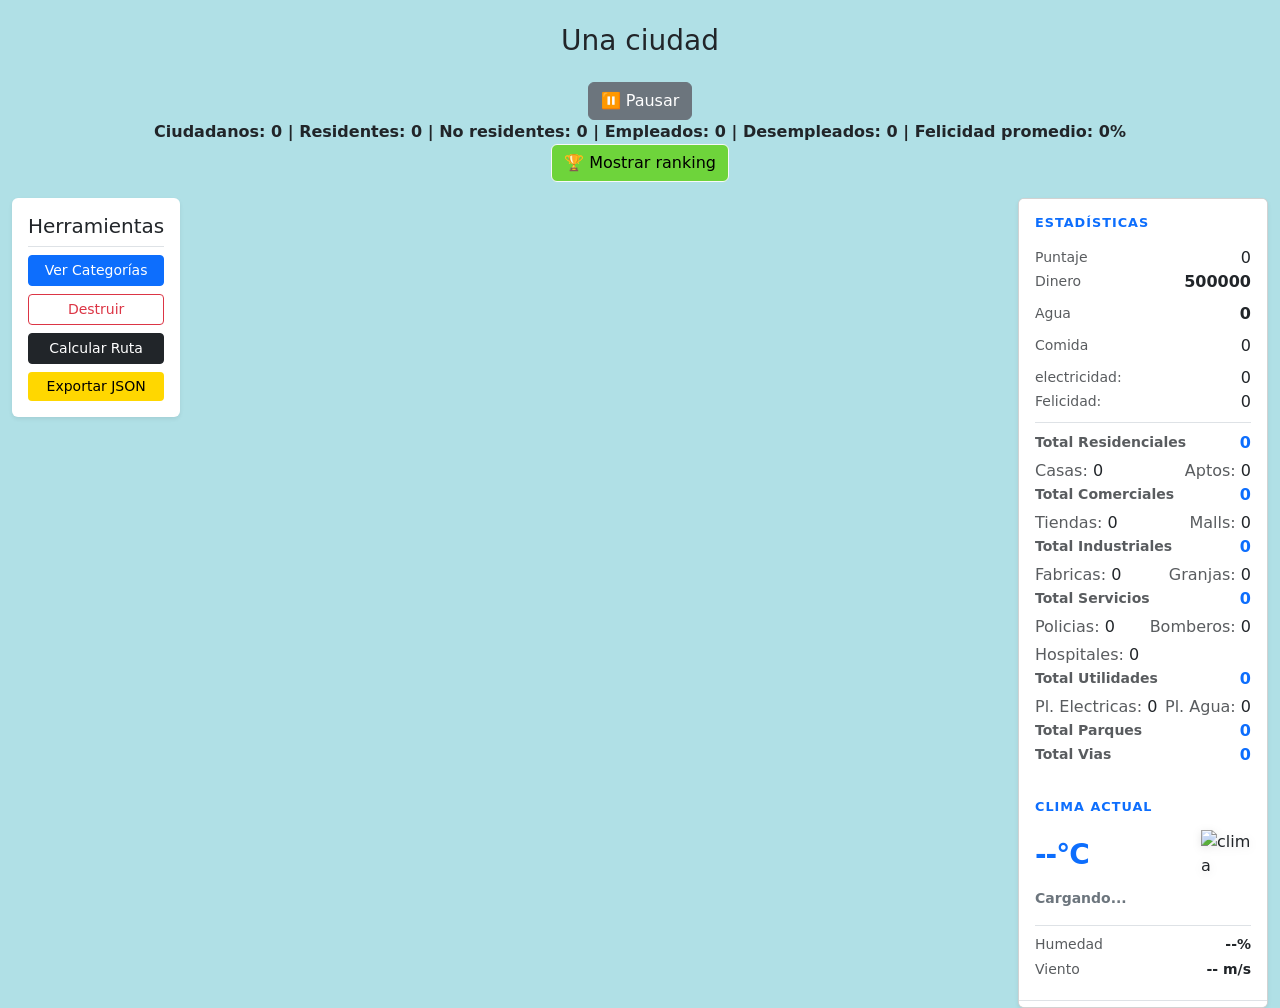
==== commit 1e5b9ea9: "merge de ramas y solucion de conflictos, movil" ====
--- a/presentacion/vistas/juego.html
+++ b/presentacion/vistas/juego.html
@@ -9,9 +9,9 @@
             <link rel="stylesheet" type="text/css" href="../estilos/juego.css">
         </head>
         <body>
-            <nav class="navbar navbar-expand-lg navbar-dark bg-dark sticky-top shadow-sm py-1">
+            <nav class="navbar navbar-expand-lg navbar-dark bg-dark sticky-top shadow-sm py-1 d-lg-none">
                 <div class="container-fluid">
-                    <span class="navbar-brand fs-6 fw-bold text-warning">💰 <span id="dinero">500000</span></span>
+                    <span class="navbar-brand fs-6 fw-bold text-warning">💰 <span id="dinero-m">500000</span></span>
                     
                     <button class="navbar-toggler border-0" type="button" data-bs-toggle="collapse" data-bs-target="#recursosDetalle">
                         <span class="navbar-toggler-icon" style="width: 1.2em; height: 1.2em;"></span>
@@ -19,15 +19,24 @@
             
                     <div class="collapse navbar-collapse" id="recursosDetalle">
                         <ul class="navbar-nav ms-auto align-items-center flex-row flex-wrap justify-content-center">
-                            <li class="nav-item px-2 text-white small">💧 Agua: <span id="totalAgua" class="fw-bold">0</span></li>
-                            <li class="nav-item px-2 text-white small">⚡ Luz: <span id="totalElectricidad" class="fw-bold">0</span></li>
-                            <li class="nav-item px-2 text-white small">🍎 Comida: <span id="totalAlimento" class="fw-bold">0</span></li>
-                            <li class="nav-item px-2 text-white small">😊 Felicidad: <span id="promedioFelicidad" class="fw-bold">0</span>%</li>
-                            <li class="nav-item px-2 text-white small border-start ms-2 d-none d-lg-block">🏆 <span id="puntaje">0</span></li>
+                            <li class="nav-item px-2 text-white small">💧 Agua: <span id="totalAgua-m" class="fw-bold">0</span></li>
+                            <li class="nav-item px-2 text-white small">⚡ Luz: <span id="totalElectricidad-m" class="fw-bold">0</span></li>
+                            <li class="nav-item px-2 text-white small">🍎 Comida: <span id="totalAlimento-m" class="fw-bold">0</span></li>
+                            <li class="nav-item px-2 text-white small">😊 Felicidad: <span id="promedioFelicidad-m" class="fw-bold">0</span>%</li>
+                            <li class="nav-item px-2 text-white small">🏆 Puntaje <span id="puntaje-pc">0</span></li>
                         </ul>
                     </div>
                 </div>
             </nav>
+            <!-- game over oculto -->
+            <div id="overlay-gameover" class="oculto">
+                <div id="panel-gameover" class="panel">
+                    <h2>💀 GAME OVER</h2>
+                    <p>Tu ciudad ha colapsado por mala gestión.</p>
+                </div>
+            </div>
+
+            <div id="contenedor-alertas" class="contenedor-alertas"></div>
             <h3 id="nombreCiudad" class="text-center my-4"> Una ciudad </h3>
             <button id="pausado" type="button" class="btn btn-secondary">⏸ Pausar</button>
             <div id="container-config" class="oculto">
@@ -155,33 +164,51 @@
                     <div class="card-body p-0 d-flex flex-column">
 
                         <!-- div de estadisticas -->
-                        <div class="seccion-panel p-3">
+                        <div class="seccion-panel p-3 d-none d-md-block" >
                             <h6 class="titulo-seccion">Estadísticas</h6>
                             <div id="estadisticas-contenido">
                                 <div class="list-group list-group-flush">
-                                    <div class="d-flex justify-content-between align-items-center">
+                                    <div class="puntaje-container d-flex justify-content-between align-items-center">
                                         <span class="text-muted small">Puntaje</span>
-                                        <span id="puntaje">0</span>
+                                        <span id="puntaje-pc">0</span>
+                                        <!-- Panel flotante -->
+                                            <div class="panel-desglose" id="panelDesglose">
+                                                <div class="titulo">Desglose</div>
+                                                <div>bal. Población: <span id="d-poblacion"></span></div>
+                                                <div>bal. Felicidad: <span id="d-felicidad"></span></div>
+                                                <div>bal. Dinero: <span id="d-dinero"></span></div>
+                                                <div>bal. Edificios: <span id="d-edificios"></span></div>
+                                                <div>bal. Recursos: <span id="d-recursos"></span></div>
+
+                                                <hr>
+
+                                                <div class="text-success">Bonificaciones: <span id="d-bonificaciones"></span></div>
+                                                <div class="text-danger">Penalizaciones: <span id="d-penalizaciones"></span></div>
+
+                                                <hr>
+
+                                                <div class="fw-bold">Total: <span id="d-total"></span></div>
+                                            </div>
                                     </div>
                                     <div class="d-flex justify-content-between align-items-center mb-2">
                                         <span class="text-muted small">Dinero</span>
-                                        <span id="dinero" class="fw-bold">500000</span>
+                                        <span id="dinero-pc" class="fw-bold">500000</span>
                                     </div>
                                     <div class="d-flex justify-content-between align-items-center mb-2">
                                         <span class="text-muted small">Agua</span>
-                                        <span id="totalAgua" class="fw-bold">0</span>
+                                        <span id="totalAgua-pc" class="fw-bold">0</span>
                                     </div>
                                     <div class="d-flex justify-content-between align-items-center mb-2">
                                         <span class="text-muted small">Comida</span>
-                                        <span id="totalAlimento">0</span>
+                                        <span id="totalAlimento-pc">0</span>
                                     </div>
                                     <div class="d-flex justify-content-between align-items-center">
                                         <span class="text-muted small">electricidad:</span>
-                                        <span id="totalElectricidad">0</span>
+                                        <span id="totalElectricidad-pc">0</span>
                                     </div>
                                     <div class="d-flex justify-content-between align-items-center">
                                         <span class="text-muted small">Felicidad:</span>
-                                        <span id="promedioFelicidad">0</span>
+                                        <span id="promedioFelicidad-pc">0</span>
                                     </div>
                                     <!-- contadores -->
                                     <div class="mt-2 pt-2 border-top">
--- a/presentacion/estilos/juego.css
+++ b/presentacion/estilos/juego.css
@@ -29,6 +29,53 @@
 #nombreCiudad{
     text-align: center;
 }
+
+#overlay-gameover {
+    position: fixed;
+    top: 0;
+    left: 0;
+    width: 100%;
+    height: 100%;
+
+    display: flex;
+    justify-content: center;
+    align-items: center;
+
+    background: rgba(0, 0, 0, 0.75);
+    z-index: 9999;
+    color: white;
+
+    opacity: 1;
+    visibility: visible;
+
+    transition: opacity 0.3s ease;
+}
+
+@keyframes fadeIn {
+    to {
+        opacity: 1;
+    }
+}
+
+#panel-gameover {
+    transform: scale(0.8);
+    animation: zoomIn 0.4s ease forwards;
+}
+
+@keyframes zoomIn {
+    to {
+        transform: scale(1);
+    }
+}
+
+#overlay-gameover.oculto{
+    display: none;
+}
+
+.oculto{
+    display:none;
+}
+
 
 #container-config{
     position: fixed;
@@ -54,6 +101,57 @@
     margin-bottom: 10px;
 }
 
+.contenedor-alertas {
+    position: fixed;
+    top: 20px;
+    right: 20px;
+    z-index: 9999;
+    display: flex;
+    flex-direction: column;
+    gap: 10px;
+}
+
+.alerta-toast {
+    background: rgba(0, 0, 0, 0.6);
+    color: #fff;
+    padding: 10px 15px;
+    border-radius: 8px;
+    font-size: 14px;
+    background: linear-gradient(
+        135deg,
+        rgba(0,0,0,0.8),
+        rgba(50,50,50,0.7)
+    );
+    opacity: 0;
+    transform: translateY(-10px);
+    transition: all 0.3s ease;
+}
+
+.alerta-toast.mostrar {
+    opacity: 1;
+    transform: translateY(0);
+}
+
+.alerta-toast.ocultar {
+    opacity: 0;
+    transform: translateY(-10px);
+}
+
+.alerta-toast--inmigracion {
+    background: linear-gradient(135deg, rgba(8, 102, 45, 0.95), rgba(23, 153, 79, 0.88));
+    border-left: 4px solid #9df3b7;
+}
+
+.alerta-toast--emigracion {
+    background: linear-gradient(135deg, rgba(144, 22, 22, 0.95), rgba(190, 35, 35, 0.88));
+    border-left: 4px solid #ffb2b2;
+}
+
+.alerta-toast--crisis {
+    background: linear-gradient(135deg, rgba(75, 8, 8, 0.97), rgba(122, 12, 12, 0.9));
+    border-left: 4px solid #ff5f5f;
+}
+
 .overlay-pausa {
     position: fixed;
     top: 0;
@@ -91,10 +189,6 @@
     z-index: 9998;
 }
 
-.oculto {
-    display: none;
-}
-
 #cerrarPanel{
     border: 1px solid black;
     padding: 2px 6px;
@@ -129,6 +223,56 @@
     border: none;
 }
 
+.puntaje-container {
+    position: relative;
+    cursor: pointer;
+}
+
+/* Panel oculto por defecto */
+.panel-desglose {
+    position: absolute;
+    top: 120%;
+    right: 0;
+
+    width: 220px;
+    padding: 10px;
+
+    background: #1e1e1e;
+    color: #fff;
+    border-radius: 8px;
+    font-size: 12px;
+
+    box-shadow: 0 4px 12px rgba(0,0,0,0.3);
+
+    opacity: 0;
+    visibility: hidden;
+    transform: translateY(-5px);
+
+    transition: all 0.2s ease;
+    z-index: 1000;
+}
+
+/* el hover */
+.puntaje-container:hover .panel-desglose {
+    opacity: 1;
+    visibility: visible;
+    transform: translateY(0);
+}
+
+/* Detalles */
+.panel-desglose {
+    opacity: 0;
+    visibility: hidden;
+    transform: translateY(-5px);
+    transition: all 0.2s ease;
+}
+
+.panel-desglose hr {
+    border: none;
+    border-top: 1px solid rgba(255,255,255,0.2);
+    margin: 6px 0;
+}
+
 .btn-light{
     background-color: #6ed43b;
 }
@@ -154,7 +298,7 @@
 }
 
 .celda{
-    background: green;
+    background: rgb(55, 181, 55);
     border-radius: 3px;
 
     display: flex;
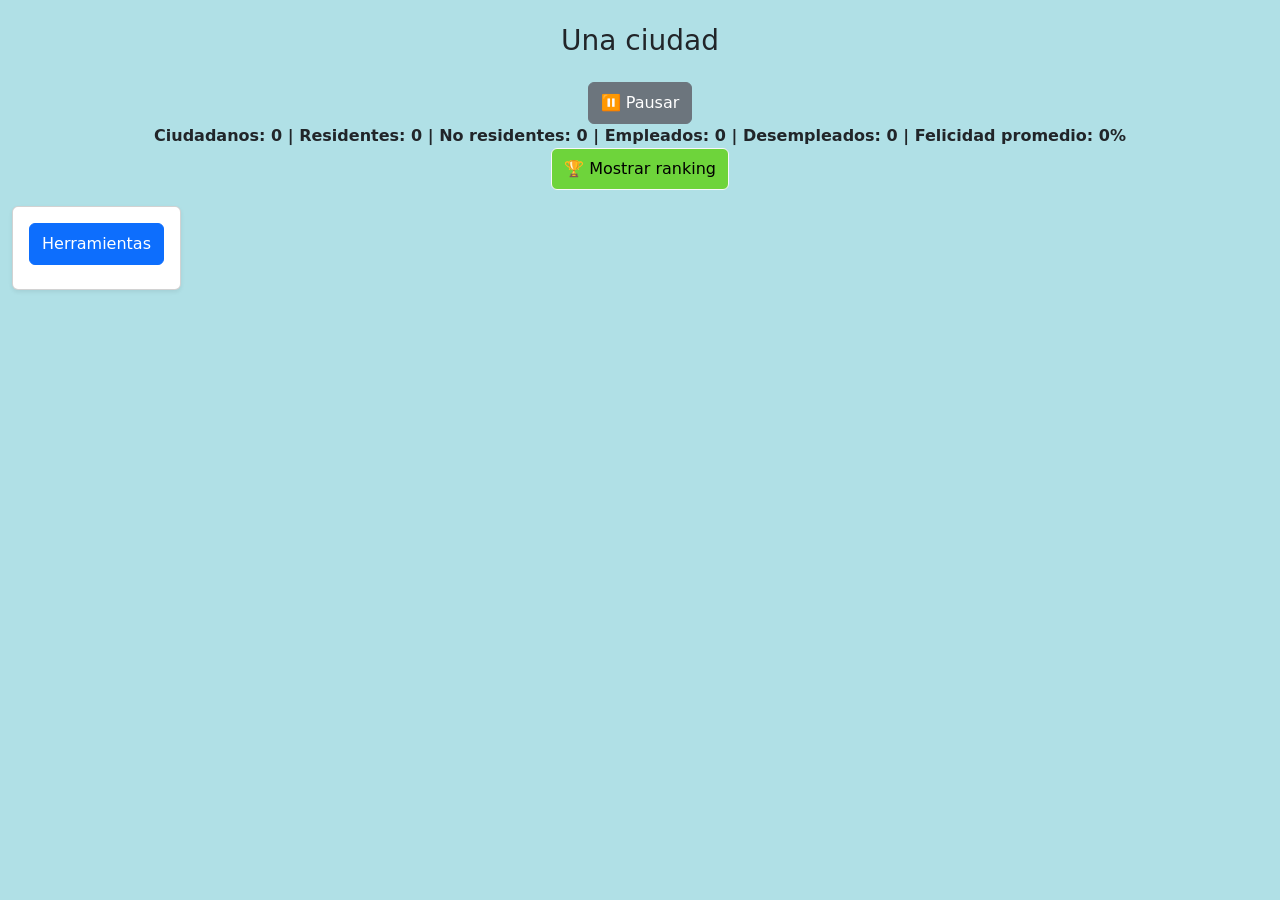
==== commit 45b226e4: "Merge branch 'main' into main" ====
--- a/presentacion/vistas/juego.html
+++ b/presentacion/vistas/juego.html
@@ -9,6 +9,7 @@
             <link rel="stylesheet" type="text/css" href="../estilos/juego.css">
         </head>
         <body>
+            <!--bloque de estadisticas en celular-->
             <nav class="navbar navbar-expand-lg navbar-dark bg-dark sticky-top shadow-sm py-1 d-lg-none">
                 <div class="container-fluid">
                     <span class="navbar-brand fs-6 fw-bold text-warning">💰 <span id="dinero-m">500000</span></span>
@@ -16,7 +17,7 @@
                     <button class="navbar-toggler border-0" type="button" data-bs-toggle="collapse" data-bs-target="#recursosDetalle">
                         <span class="navbar-toggler-icon" style="width: 1.2em; height: 1.2em;"></span>
                     </button>
-            
+                    
                     <div class="collapse navbar-collapse" id="recursosDetalle">
                         <ul class="navbar-nav ms-auto align-items-center flex-row flex-wrap justify-content-center">
                             <li class="nav-item px-2 text-white small">💧 Agua: <span id="totalAgua-m" class="fw-bold">0</span></li>
@@ -48,13 +49,26 @@
                 <label id="estadisticasCiudadanos" class="text-center fw-semibold">Ciudadanos: 0 | Residentes: 0 | No residentes: 0 | Empleados: 0 | Desempleados: 0 | Felicidad promedio: 0%</label>
             </div>
             <button id="btnRanking" type="button" class="btn btn-light">🏆 Mostrar ranking</button>
+
+            <div class="container-fluid d-flex mt-3 game-layout game-layout--baseline" data-layout-reference="desktop-baseline-v1">
+                <div class="col-auto me-4 game-layout-col game-layout-col--construction tablet-sidebar-construction" id="desktopConstructionPanel">
+                    <div class="tablet-sidebar-section tablet-sidebar-section--construction" id="desktopConstructionSection">
+                    <div class="card shadow-sm" id="constructionMenuContainer">
+                        <div class="card-body">
+                            <button class="btn btn-primary w-100 mb-2" type="button" 
+                                    data-bs-toggle="collapse" data-bs-target="#menuHerramientas">
+                                Herramientas
+                            </button>
+        
+                            <div class="collapse" id="menuHerramientas">
+                                <div class="d-grid gap-2 border-top pt-2">
             
             <div class="container-fluid d-flex flex-column flex-md-row mt-3 justify-content-center">
                 <div class="col-12 col-md-auto me-md-4 order-2 order-md-1 construction-menu">
                     <div class="card shadow-sm border-0 border-md">
                         <div class="card-body p-2 p-md-3">
                             <!--bloque de herramientas en celular-->
-                            <ul class="nav nav-pills nav-justified d-md-none mb-2" id="pills-tab" role="tablist">
+                            <ul class="nav nav-pills nav-justified d-md-none mb-2 overflow-x: auto" id="pills-tab" role="tablist">
                                 <li class="nav-item">
                                     <button class="nav-link active py-2" data-bs-toggle="collapse" data-bs-target="#menuHerramientas">🏗️ <small class="d-block" >Construir</small></button>
                                 </li>
@@ -131,34 +145,68 @@
                             </div>
                         </div>
                     </div>
-                </div> <!-- finalizacion container de herramientas -->
-
+                    </div>
+                </div> <!-- finalizacion container de herramientas desktop-->
+
+                <div class="game-layout-col game-layout-col--map tablet-map-column">
+                    <div id="grid-container" class="tablet-map-grid-container">
+                        <div id="mapa" class="mapa"></div>
+                    </div>
                 <div id="grid-container" class="map-container-responsive order-1 order-md-2 flex-grow-1">
                     <div id="mapa" class="mapa"></div>
                 </div>
 
-            <!-- panel de informacion edificios (ESCONDIDO POR DEFECTO)-->
-            <div id="panelEdificio" class="panel-edificio oculto">
-                <button id="cerrarPanel" class="btn btn-danger">X</button>
-
-                <h2 id="nombreEdificio"></h2>
-
-                <p><b>Costo construcción:</b> <span id="costoConstruccion"></span></p>
-                <p><b>Mantenimiento:</b> <span id="costoMantenimiento"></span></p>
-
-                <p><b>Consume electricidad:</b> <span id="consumoElectricidad"></span></p>
-                <p><b>Consume agua:</b> <span id="consumoAgua"></span></p>
-
-                <p><b>Tipo producción:</b> <span id="tipoProduccion"></span></p>
-                <p><b>Produce:</b> <span id="produccion"></span></p>
-
-                <p><b>Capacidad:</b> <span id="capacidad"></span></p>
-                <p><b>Ocupación:</b> <span id="ocupacion"></span></p>
-
-                <button id="btnDemolerPanel">Destruir Edificio</button>
-            
-            </div>
-
+                <!-- panel de informacion edificios (ESCONDIDO POR DEFECTO)-->
+                <div id="panelEdificio" class="panel-edificio oculto">
+                    <button id="cerrarPanel" class="btn btn-danger">X</button>
+
+                    <h2 id="nombreEdificio"></h2>
+
+                    <p><b>Costo construcción:</b> <span id="costoConstruccion"></span></p>
+                    <p><b>Mantenimiento:</b> <span id="costoMantenimiento"></span></p>
+
+                    <p><b>Consume electricidad:</b> <span id="consumoElectricidad"></span></p>
+                    <p><b>Consume agua:</b> <span id="consumoAgua"></span></p>
+
+                    <p><b>Tipo producción:</b> <span id="tipoProduccion"></span></p>
+                    <p><b>Produce:</b> <span id="produccion"></span></p>
+
+                    <p><b>Capacidad:</b> <span id="capacidad"></span></p>
+                    <p><b>Ocupación:</b> <span id="ocupacion"></span></p>
+
+                    <button id="btnDemolerPanel">Destruir Edificio</button>
+                </div>
+
+                <div class="col-auto ms-4 game-layout-col game-layout-col--tablet-sidebar tablet-sidebar-column">
+                    <div class="card shadow-sm panel-derecho tablet-sidebar-card">
+                        <div class="card-body p-0 d-flex flex-column tablet-sidebar-body">
+
+                            <div class="tablet-sidebar-section tablet-sidebar-section--resources">
+                                <div class="seccion-panel p-3">
+                                    <h6 class="titulo-seccion">Recursos</h6>
+                                    <div id="estadisticas-contenido">
+                                        <div class="list-group list-group-flush">
+                                            <div class="puntaje-container d-flex justify-content-between align-items-center">
+                                                <span class="text-muted small">Puntaje</span>
+                                                <span id="puntaje">0</span>
+                                                <!-- Panel flotante -->
+                                                    <div class="panel-desglose" id="panelDesglose">
+                                                        <div class="titulo">Desglose</div>
+                                                        <div>bal. Población: <span id="d-poblacion"></span></div>
+                                                        <div>bal. Felicidad: <span id="d-felicidad"></span></div>
+                                                        <div>bal. Dinero: <span id="d-dinero"></span></div>
+                                                        <div>bal. Edificios: <span id="d-edificios"></span></div>
+                                                        <div>bal. Recursos: <span id="d-recursos"></span></div>
+
+                                                        <hr>
+
+                                                        <div class="text-success">Bonificaciones: <span id="d-bonificaciones"></span></div>
+                                                        <div class="text-danger">Penalizaciones: <span id="d-penalizaciones"></span></div>
+
+                                                        <hr>
+
+                                                        <div class="fw-bold">Total: <span id="d-total"></span></div>
+                                                    </div>
             <div class="col-12 col-md-auto ms-md-4 order-3 order-md-3">
                 <div class="card shadow-sm panel-derecho">
                     <div class="card-body p-0 d-flex flex-column">
@@ -189,7 +237,38 @@
 
                                                 <div class="fw-bold">Total: <span id="d-total"></span></div>
                                             </div>
-                                    </div>
+                                            <div class="d-flex justify-content-between align-items-center mb-2">
+                                                <span class="text-muted small">Dinero</span>
+                                                <span id="dinero" class="fw-bold">500000</span>
+                                            </div>
+                                            <div class="d-flex justify-content-between align-items-center mb-2">
+                                                <span class="text-muted small">Agua</span>
+                                                <span id="totalAgua" class="fw-bold">0</span>
+                                            </div>
+                                            <div class="d-flex justify-content-between align-items-center mb-2">
+                                                <span class="text-muted small">Comida</span>
+                                                <span id="totalAlimento">0</span>
+                                            </div>
+                                            <div class="d-flex justify-content-between align-items-center">
+                                                <span class="text-muted small">electricidad:</span>
+                                                <span id="totalElectricidad">0</span>
+                                            </div>
+                                            <div class="d-flex justify-content-between align-items-center">
+                                                <span class="text-muted small">Felicidad:</span>
+                                                <span id="promedioFelicidad">0</span>
+                                            </div>
+                                        </div>
+                                    </div>
+                                </div>
+                            </div>
+
+                            <div class="tablet-sidebar-section tablet-sidebar-section--construction" id="tabletConstructionSection">
+                                <!-- Placeholder: Construction section will be displayed on tablet via CSS -->
+                            </div>
+
+                            <div class="tablet-sidebar-section tablet-sidebar-section--statistics">
+                                <div class="seccion-panel p-3 border-top">
+                                    <h6 class="titulo-seccion">Contadores</h6>
                                     <div class="d-flex justify-content-between align-items-center mb-2">
                                         <span class="text-muted small">Dinero</span>
                                         <span id="dinero-pc" class="fw-bold">500000</span>
@@ -266,47 +345,121 @@
                                     </div>
                                 </div>
                             </div>
-                        </div>
-
-                        <!-- div de clima -->
-                        <div class="seccion-panel border-bottom p-3">
-                            <h6 class="titulo-seccion mb-3">Clima Actual</h6>
-                            <div id="clima-contenido">
-                                <div class="d-flex align-items-center justify-content-between mb-2">
-                                    <h3 id="clima-temp" class="fw-bold mb-0 text-primary">--°C</h3>
-                                    <img id="clima-icono" src="" alt="clima" class="clima-img">
-                                </div>
-                        
-                                <div id="clima-condicion" class="text-capitalize fw-semibold mb-3 small text-secondary">
-                                    Cargando...
-                                </div>
-                        
-                                <div class="list-group list-group-flush border-top pt-2">
-                                    <div class="clima-detalle">
-                                        <span class="text-muted small">Humedad</span>
-                                        <span id="clima-humedad" class="clima-valor">--%</span>
-                                    </div>
-                                    <div class="clima-detalle">
-                                        <span class="text-muted small">Viento</span>
-                                        <span id="clima-viento" class="clima-valor">-- m/s</span>
+
+                            <div class="tablet-sidebar-section tablet-sidebar-section--climate-news">
+                                <!-- Tabs for Climate and News - touch-friendly for tablet -->
+                                <ul class="nav nav-tabs tablet-climate-news-tabs" id="climateNewsTabs" role="tablist">
+                                    <li class="nav-item" role="presentation">
+                                        <button class="nav-link active tablet-tab-button" id="climate-tab" data-bs-toggle="tab" data-bs-target="#climate-pane" type="button" role="tab" aria-controls="climate-pane" aria-selected="true">
+                                            Clima
+                                        </button>
+                                    </li>
+                                    <li class="nav-item" role="presentation">
+                                        <button class="nav-link tablet-tab-button" id="news-tab" data-bs-toggle="tab" data-bs-target="#news-pane" type="button" role="tab" aria-controls="news-pane" aria-selected="false">
+                                            Noticias
+                                        </button>
+                                    </li>
+                                </ul>
+
+                                <div class="tab-content tablet-climate-news-content" id="climateNewsTabContent">
+                                    <!-- Climate Tab -->
+                                    <div class="tab-pane fade show active" id="climate-pane" role="tabpanel" aria-labelledby="climate-tab">
+                                        <div class="seccion-panel p-3">
+                                            <div id="clima-contenido">
+                                                <div class="d-flex align-items-center justify-content-between mb-2">
+                                                    <h3 id="clima-temp" class="fw-bold mb-0 text-primary">--°C</h3>
+                                                    <img id="clima-icono" src="" alt="clima" class="clima-img">
+                                                </div>
+
+                                                <div id="clima-condicion" class="text-capitalize fw-semibold mb-3 small text-secondary">
+                                                    Cargando...
+                                                </div>
+
+                                                <div class="list-group list-group-flush border-top pt-2">
+                                                    <div class="clima-detalle">
+                                                        <span class="text-muted small">Humedad</span>
+                                                        <span id="clima-humedad" class="clima-valor">--%</span>
+                                                    </div>
+                                                    <div class="clima-detalle">
+                                                        <span class="text-muted small">Viento</span>
+                                                        <span id="clima-viento" class="clima-valor">-- m/s</span>
+                                                    </div>
+                                                </div>
+                                            </div>
+                                        </div>
+                                    </div>
+
+                                    <!-- News Tab -->
+                                    <div class="tab-pane fade" id="news-pane" role="tabpanel" aria-labelledby="news-tab">
+                                        <div class="seccion-panel p-3">
+                                            <div id="noticias-contenido">
+                                            </div>
+                                        </div>
                                     </div>
                                 </div>
                             </div>
                         </div>
-            
-                        <!-- div de noticias -->
-                        <div class="seccion-panel border-bottom p-3">
-                            <h6 class="titulo-seccion">Noticias</h6>
-                            <div id="noticias-contenido">
-                                </div>
-                        </div>
-            
                     </div>
                 </div>
+            </div>
             
+            <script>
+                (function () {
+                    const mediaTablet = window.matchMedia("(min-width: 768px) and (max-width: 1024px)");
+
+                    function syncConstructionMenuPlacement() {
+                        const menuContainer = document.getElementById("constructionMenuContainer");
+                        const desktopSection = document.getElementById("desktopConstructionSection");
+                        const tabletSection = document.getElementById("tabletConstructionSection");
+
+                        if (!menuContainer || !desktopSection || !tabletSection) {
+                            return;
+                        }
+
+                        if (mediaTablet.matches) {
+                            if (menuContainer.parentElement !== tabletSection) {
+                                tabletSection.appendChild(menuContainer);
+                            }
+                        } else {
+                            if (menuContainer.parentElement !== desktopSection) {
+                                desktopSection.appendChild(menuContainer);
+                            }
+                        }
+                    }
+
+                    window.addEventListener("resize", syncConstructionMenuPlacement);
+                    document.addEventListener("DOMContentLoaded", syncConstructionMenuPlacement);
+                    syncConstructionMenuPlacement();
+                })();
+            </script>
+
             <script type="module" src="../../negocio/controladorJuego.js"></script>
             <script type="module" src="../../negocio/controladorRutas.js"></script>
             <script src="https://cdn.jsdelivr.net/npm/bootstrap@5.3.2/dist/js/bootstrap.bundle.min.js"></script>
+            <script>
+                (function () {
+                    const tooltipCandidates = document.querySelectorAll("[title]");
+
+                    tooltipCandidates.forEach((el) => {
+                        const titleValue = el.getAttribute("title");
+                        if (!titleValue) {
+                            return;
+                        }
+
+                        el.setAttribute("data-bs-title", titleValue);
+                        el.removeAttribute("title");
+                        el.setAttribute("data-bs-toggle", "tooltip");
+                    });
+
+                    const tooltipElements = document.querySelectorAll('[data-bs-toggle="tooltip"]');
+                    tooltipElements.forEach((el) => {
+                        new bootstrap.Tooltip(el, {
+                            trigger: "hover focus",
+                            container: "body"
+                        });
+                    });
+                })();
+            </script>
             
         </body>
         
--- a/presentacion/estilos/juego.css
+++ b/presentacion/estilos/juego.css
@@ -3,6 +3,23 @@
     flex-direction: column;
     align-items: center;
     background-color:powderblue ;
+}
+
+/* These classes are intentionally neutral to keep desktop/tablet/mobile
+   appearance unchanged while introducing semantic layout anchors. */
+.game-layout--baseline {
+    width: 100%;
+}
+
+.game-layout-col,
+.tablet-map-column,
+.tablet-map-grid-container,
+.tablet-sidebar-column,
+.tablet-sidebar-card,
+.tablet-sidebar-body,
+.tablet-sidebar-section,
+.tablet-sidebar-construction {
+    min-width: 0;
 }
 
 .cursor-demolicion {
@@ -499,6 +516,7 @@
     margin-bottom: 8px;
     /* Efecto de recorte a 3 líneas */
     display: -webkit-box;
+    line-clamp: 3;
     -webkit-line-clamp: 3;
     -webkit-box-orient: vertical;
     overflow: hidden;
@@ -547,6 +565,829 @@
     margin-bottom: 15px;
 }
 
+/* Global button sizing for consistency */
+button:not(.tablet-tab-button):not(.nav-link) {
+    min-height: 32px;
+    padding: 8px 12px !important;
+    transition: all 0.2s ease;
+}
+
+/* Bootstrap tooltips styling */
+.tooltip {
+    font-size: 0.85rem;
+}
+
+.tooltip-inner {
+    background-color: rgba(0, 0, 0, 0.9);
+    border-radius: 4px;
+    padding: 8px 12px;
+    max-width: 200px;
+    text-align: left;
+    word-wrap: break-word;
+    line-height: 1.3;
+}
+
+/* Button titles fallback styling */
+button[title],
+a[title],
+[data-bs-toggle="tooltip"] {
+    position: relative;
+}
+
+.tablet-climate-news-tabs {
+    border-bottom: 2px solid #dee2e6;
+    margin-bottom: 0;
+    padding: 0;
+}
+
+.tablet-tab-button {
+    padding: 12px 16px !important;
+    min-height: 44px;
+    font-size: 0.9rem;
+    font-weight: 500;
+    border: none;
+    border-bottom: 3px solid transparent;
+    border-radius: 0;
+    color: #6c757d;
+    transition: all 0.2s ease;
+    touch-action: manipulation;
+}
+
+.tablet-tab-button:hover {
+    color: #212529;
+    background-color: #f8f9fa;
+    border-bottom-color: #ccc;
+}
+
+.tablet-tab-button.active {
+    color: #0d6efd;
+    border-bottom-color: #0d6efd;
+    background-color: transparent;
+}
+
+.tablet-climate-news-content {
+    padding: 0;
+    min-height: 200px;
+}
+
+.tablet-climate-news-content .tab-pane {
+    padding: 12px 0;
+}
+
+.tablet-climate-news-content .seccion-panel {
+    margin: 0;
+    border: none;
+}
+
+@media (min-width: 768px) and (max-width: 1024px) {
+    body {
+        overflow-x: hidden;
+    }
+
+    .game-layout {
+        display: grid !important;
+        grid-template-columns: 70% 30%;
+        grid-template-rows: auto auto;
+        gap: 12px;
+        width: 100%;
+        max-width: 100%;
+        align-items: start;
+    }
+
+    .game-layout-col--map {
+        grid-column: 1;
+        grid-row: 1 / 3;
+        width: 100%;
+        min-width: 0;
+        padding: 8px;
+        overflow: hidden;
+    }
+
+    .game-layout-col--construction {
+        grid-column: 2;
+        grid-row: 1;
+        margin: 0 !important;
+        padding: 0;
+        width: 100%;
+        min-width: 0;
+    }
+
+    .game-layout-col--tablet-sidebar {
+        grid-column: 2;
+        grid-row: 2;
+        margin: 0 !important;
+        width: 100%;
+        min-width: 0;
+        max-height: 60vh;
+        overflow-y: auto;
+    }
+
+    .tablet-map-grid-container {
+        width: 100%;
+        display: flex;
+        justify-content: center;
+        align-items: center;
+    }
+
+    #mapa {
+        width: min(100%, 720px);
+        max-width: 100%;
+        aspect-ratio: 1 / 1;
+    }
+
+    .tablet-sidebar-card {
+        width: 100%;
+        border-radius: 0;
+        box-shadow: none;
+    }
+
+    .tablet-sidebar-body {
+        max-height: 60vh;
+        overflow-y: auto;
+    }
+}
+
+@media (min-width: 768px) and (max-width: 1024px) and (orientation: portrait) {
+    body {
+        overflow-x: hidden;
+    }
+
+    .game-layout {
+        grid-template-columns: 70% 30%;
+        gap: 12px;
+    }
+
+    /* Grid positioning: Resources, Construction, Maps, Statistics */
+    .game-layout-col--construction {
+        grid-column: 2;
+        grid-row: 1;
+        margin: 0;
+        padding: 0;
+        border: none;
+    }
+
+    .game-layout-col--construction .tablet-sidebar-section {
+        margin: 0;
+        padding: 12px;
+        border-bottom: 2px solid #f0f0f0;
+    }
+
+    .game-layout-col--construction .card {
+        border-radius: 0;
+        margin: 0;
+    }
+
+    /* Map column: appears on the right */
+    .game-layout-col--map {
+        grid-column: 1;
+        grid-row: 1 / 3;
+        width: 100%;
+        min-width: 0;
+        overflow-x: hidden;
+        padding: 10px;
+    }
+
+    /* Tablet sidebar column: appears on the left */
+    .game-layout-col--tablet-sidebar {
+        grid-column: 2;
+        grid-row: 2;
+        width: 100%;
+        min-width: 0;
+        margin-left: 0;
+        height: auto;
+        max-height: 90vh;
+        overflow-y: auto;
+    }
+
+    /*Layout 70/30 distribution (adjusted for grid) */
+    .tablet-map-grid-container {
+        width: 100%;
+        display: flex;
+        justify-content: center;
+        align-items: center;
+        padding: 10px;
+    }
+
+    /*Adjust grid cell size to fit 100% within available space */
+    #mapa {
+        width: min(100%, 720px);
+        max-width: 100%;
+        aspect-ratio: 1 / 1;
+    }
+
+    .tablet-sidebar-card {
+        width: 100%;
+        border-radius: 0;
+        box-shadow: none;
+        border-left: 1px solid #ddd;
+    }
+
+    .tablet-sidebar-body {
+        flex-direction: column;
+        overflow-y: auto;
+        max-height: 90vh;
+    }
+
+    /*Sidebar section ordering - Resources (top) */
+    .tablet-sidebar-section--resources {
+        order: 1;
+        border-bottom: 2px solid #f0f0f0;
+        padding: 12px;
+    }
+
+    .tablet-sidebar-section--resources .seccion-panel {
+        padding: 12px !important;
+    }
+
+    .tablet-sidebar-section--resources .titulo-seccion {
+        font-size: 0.75rem;
+        margin-bottom: 10px;
+    }
+
+    /*Sidebar section ordering - Statistics (bottom) */
+    .tablet-sidebar-section--statistics {
+        order: 3;
+        border-bottom: 2px solid #f0f0f0;
+        padding: 12px;
+    }
+
+    .tablet-sidebar-section--statistics .seccion-panel {
+        padding: 12px !important;
+    }
+
+    .tablet-sidebar-section--statistics .titulo-seccion {
+        font-size: 0.75rem;
+        margin-bottom: 10px;
+    }
+
+    /*Climate & News section with tabs (bottom-most) */
+    .tablet-sidebar-section--climate-news {
+        order: 4;
+        padding: 0;
+        max-height: 25vh;
+        overflow: hidden;
+        border-bottom: 2px solid #f0f0f0;
+        display: flex;
+        flex-direction: column;
+    }
+
+    .tablet-sidebar-section--climate-news .tablet-climate-news-tabs {
+        margin: 0;
+        border-bottom: 1px solid #ddd;
+    }
+
+    .tablet-sidebar-section--climate-news .tablet-climate-news-content {
+        overflow-y: auto;
+        flex: 1;
+        min-height: 0;
+    }
+
+    .tablet-sidebar-section--climate-news .seccion-panel {
+        padding: 10px !important;
+        margin-bottom: 8px;
+    }
+
+    .tablet-sidebar-section--climate-news .titulo-seccion {
+        font-size: 0.7rem;
+        margin-bottom: 6px;
+    }
+
+    /* Compress content in sidebar sections for tablet */
+    .tablet-sidebar-section--resources .list-group {
+        font-size: 0.8rem;
+    }
+
+    .tablet-sidebar-section--resources .d-flex {
+        margin-bottom: 6px;
+        font-size: 0.8rem;
+    }
+
+    .tablet-sidebar-section--statistics .d-flex {
+        font-size: 0.75rem;
+        margin-bottom: 4px;
+    }
+
+    /* All buttons in tablet view: min height 44px, adequate padding */
+    .btn {
+        min-height: 44px;
+        padding: 10px 16px !important;
+        font-size: 0.95rem;
+        transition: all 0.2s ease;
+        display: flex;
+        align-items: center;
+        justify-content: center;
+    }
+
+    /* Construction menu buttons: increased spacing */
+    .game-layout-col--construction .btn {
+        min-height: 44px;
+        padding: 12px 16px !important;
+        font-size: 0.9rem;
+        margin-bottom: 8px;
+        border-radius: 4px;
+    }
+
+    .game-layout-col--construction .d-grid.gap-2 {
+        gap: 8px !important;
+    }
+
+    .game-layout-col--construction #menuHerramientas {
+        max-height: 35vh;
+        overflow-y: auto;
+    }
+
+    /* Tab buttons already 44px, ensure consistent spacing */
+    .tablet-tab-button {
+        margin-bottom: 4px;
+    }
+
+    /* All nav items with adequate spacing */
+    .nav-item {
+        margin-right: 4px;
+    }
+
+    /* Bootstrap tooltip customization */
+    .tooltip {
+        font-size: 0.95rem;
+    }
+
+    .tooltip-inner {
+        padding: 10px 14px;
+        background-color: rgba(0, 0, 0, 0.9);
+        border-radius: 4px;
+        max-width: 250px;
+        text-align: center;
+        word-wrap: break-word;
+    }
+
+    /* Button titles (fallback for native tooltips) */
+    button[title],
+    a[title],
+    [data-bs-toggle="tooltip"] {
+        position: relative;
+    }
+
+    /* Panel de información de edificio: scaled to 60% width */
+    #panelEdificio {
+        width: 60vw;
+        max-width: 550px;
+        min-width: 280px;
+        max-height: 70vh;
+        padding: 18px;
+        border-radius: 6px;
+    }
+
+    #panelEdificio h2 {
+        font-size: 1.1rem;
+        margin-bottom: 12px;
+    }
+
+    #panelEdificio p {
+        font-size: 0.9rem;
+        margin-bottom: 8px;
+        line-height: 1.4;
+    }
+
+    #panelEdificio .btn {
+        min-height: 40px;
+        margin-top: 12px;
+    }
+
+    #cerrarPanel {
+        min-height: 32px;
+        min-width: 32px;
+        padding: 4px 8px !important;
+        font-size: 14px;
+    }
+
+    /* Overlay modals */
+    #overlay-gameover {
+        background: rgba(0, 0, 0, 0.85);
+    }
+
+    #container-config {
+        width: 60vw;
+        max-width: 500px;
+        min-width: 280px;
+        max-height: 70vh;
+        border-radius: 6px;
+    }
+}
+
+@media (min-width: 768px) and (max-width: 1024px) and (orientation: landscape) {
+    /*Prevent global horizontal scroll */
+    body {
+        overflow-x: hidden;
+    }
+
+    .game-layout {
+        grid-template-columns: 70% 30%;
+        grid-template-rows: auto auto;
+        gap: 12px;
+        height: auto;
+        max-height: none;
+    }
+
+    /* Left sidebar: Resources & Construction */
+    .game-layout-col--construction {
+        grid-column: 2;
+        grid-row: 1;
+        margin: 0;
+        padding: 0;
+        border: none;
+        overflow-y: auto;
+        max-height: 40vh;
+    }
+
+    .game-layout-col--construction .tablet-sidebar-section {
+        margin: 0;
+        padding: 12px;
+        border-bottom: 1px solid #f0f0f0;
+    }
+
+    .game-layout-col--construction .card {
+        border-radius: 0;
+        margin: 0;
+    }
+
+    /* Center: Map */
+    .game-layout-col--map {
+        grid-column: 1;
+        grid-row: 1 / 3;
+        width: 100%;
+        min-width: 0;
+        overflow: hidden;
+        padding: 8px;
+        display: flex;
+        align-items: center;
+        justify-content: center;
+    }
+
+    /* Right sidebar: Statistics, Climate & News */
+    .game-layout-col--tablet-sidebar {
+        grid-column: 2;
+        grid-row: 2;
+        width: 100%;
+        min-width: 0;
+        margin-left: 0;
+        height: auto;
+        max-height: 55vh;
+        overflow-y: auto;
+    }
+
+    /*Layout distribution for landscape */
+    .tablet-map-grid-container {
+        width: 100%;
+        display: flex;
+        justify-content: center;
+        align-items: center;
+        padding: 8px;
+        height: 100%;
+    }
+
+    /* Adjust map for landscape: more compact */
+    #mapa {
+        width: min(100%, 720px);
+        max-width: 100%;
+        aspect-ratio: 1 / 1;
+    }
+
+    .tablet-sidebar-card {
+        width: 100%;
+        border-radius: 0;
+        box-shadow: none;
+        border-left: 1px solid #ddd;
+    }
+
+    .tablet-sidebar-body {
+        flex-direction: column;
+        overflow-y: auto;
+        max-height: 100vh;
+    }
+
+    /*Sidebar section ordering - Landscape */
+    .tablet-sidebar-section--resources {
+        order: 1;
+        border-bottom: 1px solid #f0f0f0;
+        padding: 12px;
+        display: block;
+    }
+
+    .tablet-sidebar-section--resources .seccion-panel {
+        padding: 10px !important;
+    }
+
+    .tablet-sidebar-section--resources .titulo-seccion {
+        font-size: 0.7rem;
+        margin-bottom: 8px;
+    }
+
+    .tablet-sidebar-section--statistics {
+        order: 2;
+        border-bottom: 1px solid #f0f0f0;
+        padding: 12px;
+    }
+
+    .tablet-sidebar-section--statistics .seccion-panel {
+        padding: 10px !important;
+    }
+
+    .tablet-sidebar-section--statistics .titulo-seccion {
+        font-size: 0.7rem;
+        margin-bottom: 8px;
+    }
+
+    /*Climate & News section with tabs in landscape */
+    .tablet-sidebar-section--climate-news {
+        order: 3;
+        padding: 0;
+        overflow: hidden;
+        border-bottom: 1px solid #f0f0f0;
+        display: flex;
+        flex-direction: column;
+        flex: 1;
+    }
+
+    .tablet-sidebar-section--climate-news .tablet-climate-news-tabs {
+        margin: 0;
+        border-bottom: 1px solid #ddd;
+    }
+
+    .tablet-sidebar-section--climate-news .tablet-climate-news-content {
+        overflow-y: auto;
+        flex: 1;
+        min-height: 0;
+    }
+
+    .tablet-sidebar-section--climate-news .seccion-panel {
+        padding: 10px !important;
+        margin-bottom: 0;
+    }
+
+    .tablet-sidebar-section--climate-news .titulo-seccion {
+        font-size: 0.65rem;
+        margin-bottom: 6px;
+    }
+
+    /* Compress content in landscape */
+    .tablet-sidebar-section--statistics .d-flex {
+        font-size: 0.7rem;
+        margin-bottom: 2px;
+    }
+
+    /* All buttons in landscape: min height 44px, adequate padding */
+    .btn {
+        min-height: 44px;
+        padding: 10px 16px !important;
+        font-size: 0.9rem;
+        transition: all 0.2s ease;
+        display: flex;
+        align-items: center;
+        justify-content: center;
+    }
+
+    /* Construction menu styling for landscape left sidebar */
+    .game-layout-col--construction .btn {
+        min-height: 44px;
+        padding: 12px 16px !important;
+        font-size: 0.85rem;
+        margin-bottom: 6px;
+        border-radius: 4px;
+    }
+
+    .game-layout-col--construction .d-grid.gap-2 {
+        gap: 6px !important;
+    }
+
+    .game-layout-col--construction #menuHerramientas {
+        max-height: 70vh;
+        overflow-y: auto;
+    }
+
+    /* Tab buttons in landscape */
+    .tablet-tab-button {
+        min-height: 42px;
+        padding: 10px 14px !important;
+        margin-bottom: 3px;
+    }
+
+    /* Tooltip customization for landscape */
+    .tooltip {
+        font-size: 0.9rem;
+    }
+
+    .tooltip-inner {
+        padding: 10px 14px;
+        background-color: rgba(0, 0, 0, 0.9);
+        border-radius: 4px;
+        max-width: 240px;
+        text-align: center;
+        word-wrap: break-word;
+    }
+
+    /* Panel de información de edificio: scaled for landscape (60% width) */
+    #panelEdificio {
+        width: 60vw;
+        max-width: 540px;
+        min-width: 260px;
+        max-height: 80vh;
+        padding: 16px;
+        border-radius: 6px;
+    }
+
+    #panelEdificio h2 {
+        font-size: 1.05rem;
+        margin-bottom: 10px;
+    }
+
+    #panelEdificio p {
+        font-size: 0.85rem;
+        margin-bottom: 6px;
+        line-height: 1.3;
+    }
+
+    #panelEdificio .btn {
+        min-height: 40px;
+        margin-top: 10px;
+    }
+
+    #cerrarPanel {
+        min-height: 32px;
+        min-width: 32px;
+        padding: 4px 8px !important;
+        font-size: 14px;
+    }
+
+    /* Overlay modals */
+    #overlay-gameover {
+        background: rgba(0, 0, 0, 0.85);
+    }
+
+    #container-config {
+        width: 60vw;
+        max-width: 480px;
+        min-width: 240px;
+        max-height: 80vh;
+        border-radius: 6px;
+    }
+}
+
+/* ─────────────────────────────────────────────────────────*/
+
+/* ═══════════════════════════════════════════════════════════╗
+   HU-23 STABLE TABLET OVERRIDE 
+   Enforces: 70/30, resources top, construction center, stats bottom
+   ═══════════════════════════════════════════════════════════╝ */
+
+@media (min-width: 768px) and (max-width: 1024px) {
+    .game-layout {
+        display: grid !important;
+        grid-template-columns: 70% 30% !important;
+        grid-template-rows: auto !important;
+        gap: 12px !important;
+        width: 100%;
+        max-width: 100%;
+        overflow-x: hidden;
+        align-items: start;
+    }
+
+    .game-layout-col--map {
+        grid-column: 1;
+        grid-row: 1;
+        min-width: 0;
+        width: 100%;
+    }
+
+    .game-layout-col--construction {
+        display: none !important;
+    }
+
+    .game-layout-col--tablet-sidebar {
+        grid-column: 2;
+        grid-row: 1;
+        margin: 0 !important;
+        min-width: 0;
+        width: 100%;
+        height: calc(100dvh - 140px);
+        max-height: calc(100dvh - 140px);
+        overflow-y: auto;
+        overflow-x: hidden;
+    }
+
+    .tablet-sidebar-card {
+        width: 100%;
+        border-radius: 0;
+        box-shadow: none;
+        max-height: none !important;
+        overflow: visible !important;
+    }
+
+    .tablet-sidebar-body {
+        display: flex;
+        flex-direction: column;
+        max-height: none;
+        overflow: visible !important;
+    }
+
+    .panel-derecho {
+        max-height: none !important;
+        overflow: visible !important;
+    }
+
+    .tablet-sidebar-section--climate-news .tablet-climate-news-content {
+        overflow: visible;
+        max-height: none;
+    }
+
+    .tablet-sidebar-section--resources {
+        order: 1;
+    }
+
+    #tabletConstructionSection {
+        order: 2;
+        display: block !important;
+        padding: 12px;
+        border-bottom: 2px solid #f0f0f0;
+    }
+
+    #tabletConstructionSection #constructionMenuContainer {
+        width: 100%;
+        margin: 0;
+    }
+
+    #tabletConstructionSection .btn {
+        min-height: 44px;
+    }
+
+    .tablet-sidebar-section--statistics {
+        order: 3;
+    }
+
+    .tablet-sidebar-section--climate-news {
+        order: 4;
+    }
+
+    .tablet-map-grid-container {
+        width: 100%;
+        display: flex;
+        justify-content: center;
+        align-items: center;
+    }
+
+    #mapa {
+        width: min(100%, 720px) !important;
+        max-width: 100%;
+        aspect-ratio: 1 / 1;
+    }
+}
+
+@media (min-width: 768px) and (max-width: 1024px) and (orientation: portrait) {
+    .game-layout {
+        grid-template-columns: 1fr !important;
+        grid-template-rows: auto auto !important;
+        gap: 16px !important;
+    }
+
+    .game-layout-col--map {
+        grid-column: 1 !important;
+        grid-row: 1 !important;
+    }
+
+    .game-layout-col--tablet-sidebar {
+        grid-column: 1 !important;
+        grid-row: 2 !important;
+        width: 100% !important;
+        height: auto;
+        max-height: none;
+        overflow: visible;
+    }
+
+    .tablet-sidebar-body {
+        gap: 10px;
+    }
+
+    .tablet-sidebar-section--resources,
+    #tabletConstructionSection,
+    .tablet-sidebar-section--statistics,
+    .tablet-sidebar-section--climate-news {
+        padding-top: 14px;
+        padding-bottom: 14px;
+    }
+
+    #mapa {
+        width: min(100%, 86vw) !important;
+    }
+}
+
+@media (min-width: 768px) and (max-width: 1024px) and (orientation: landscape) {
+    .game-layout {
+        grid-template-columns: 70% 30% !important;
+    }
+
+    .game-layout-col--tablet-sidebar {
+        height: calc(100dvh - 120px);
+        max-height: calc(100dvh - 120px);
+
 /* --- RESPONSIVE: MÓVIL --- */
 @media (max-width: 767.98px) {
     #mapa {
